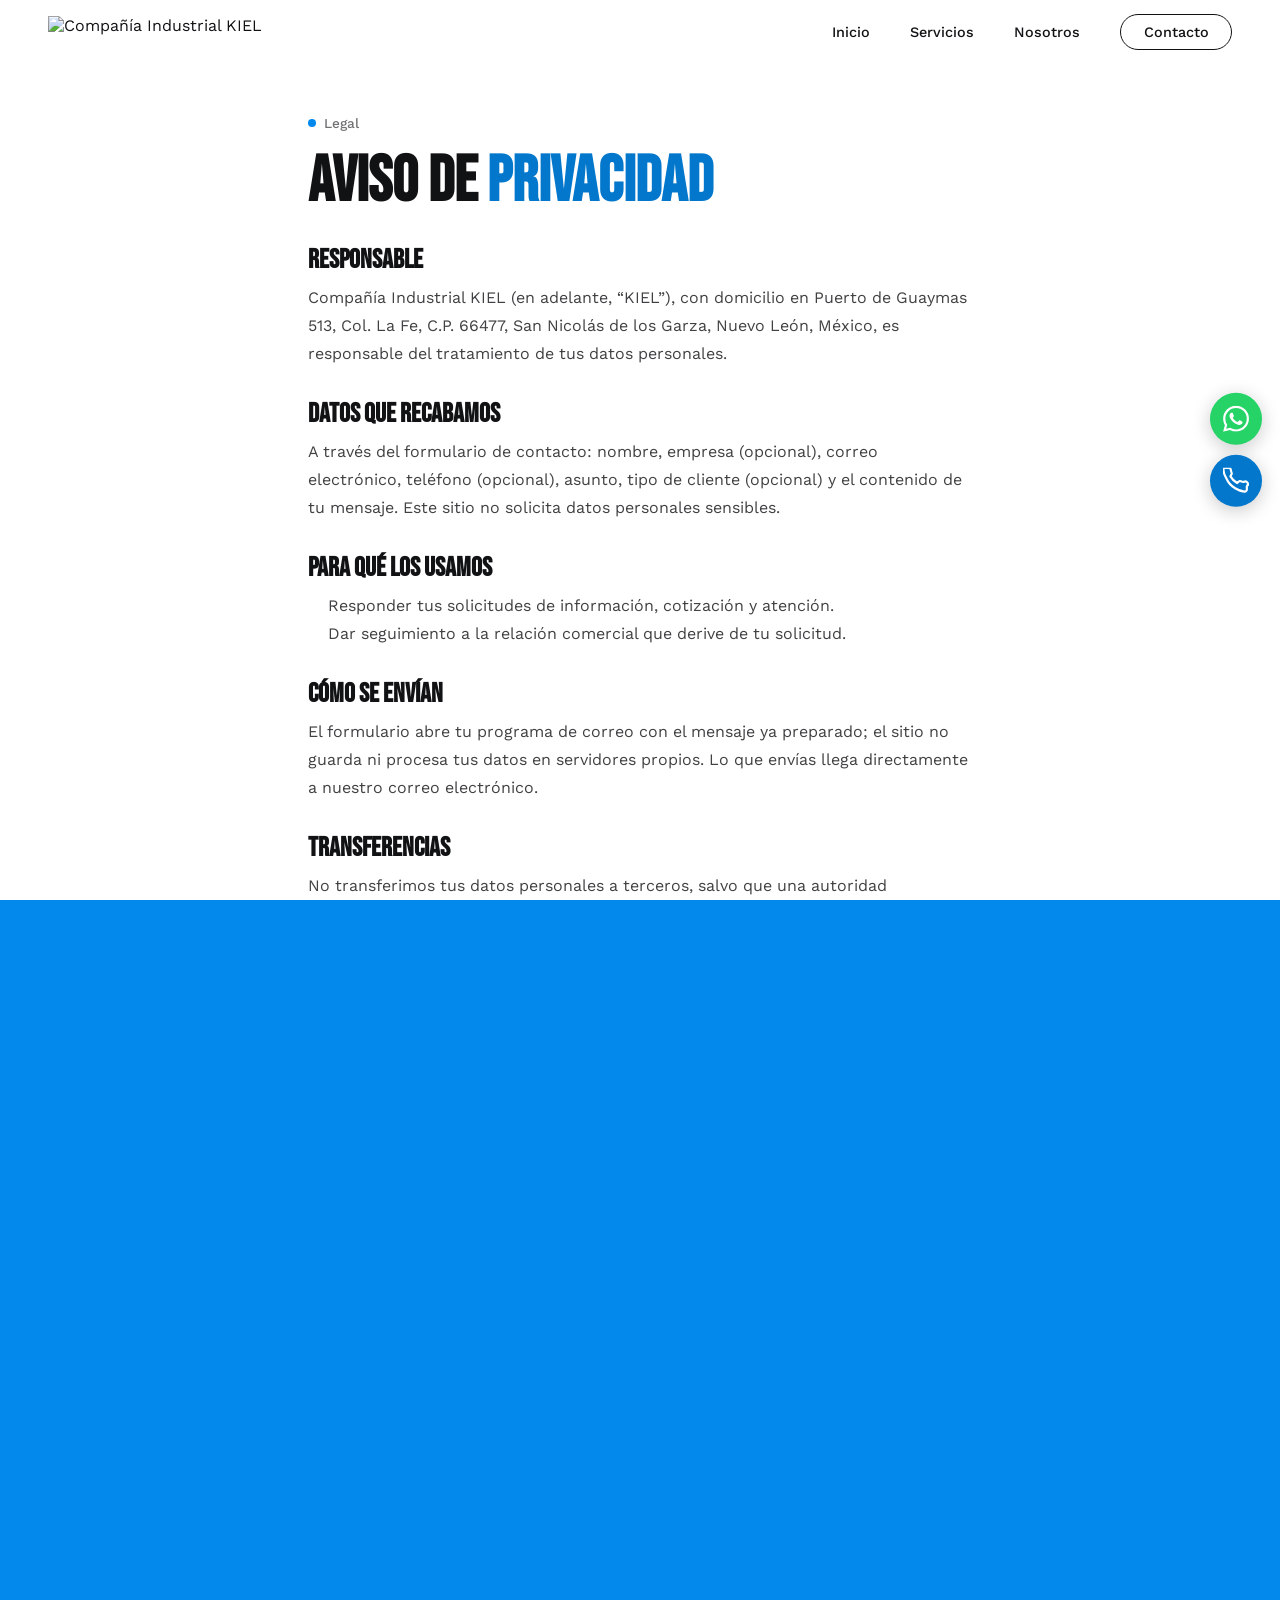
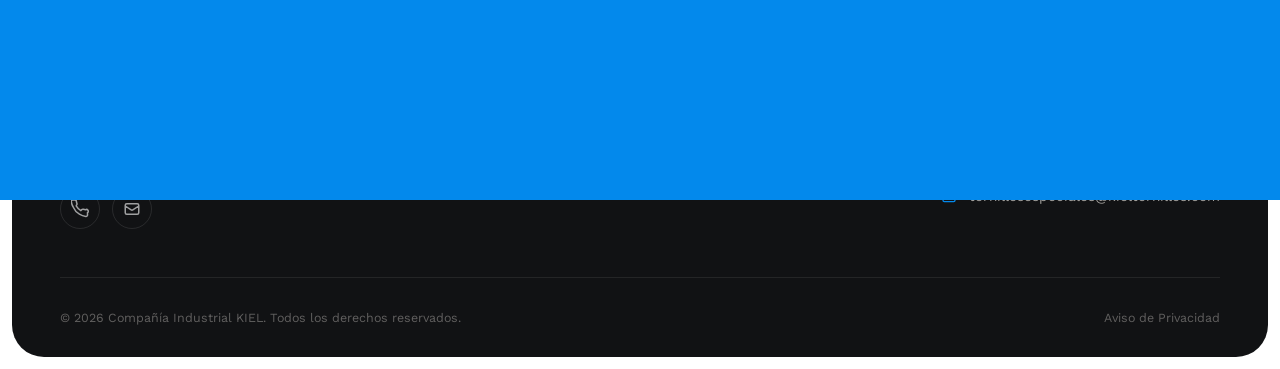
==== aviso-privacidad.html @ c6a1be4d "Add files via upload" ====
<!DOCTYPE html>
<html lang="es">

<head>
  <meta charset="UTF-8" />
  <script>try { if (sessionStorage.getItem("pt")) { document.documentElement.classList.add("pt-in"); sessionStorage.removeItem("pt") } } catch (e) { }</script>

  <meta name="viewport" content="width=device-width, initial-scale=1.0" />
  <meta name="description" content="Aviso de privacidad de Compañía Industrial KIEL: qué datos recabamos, para qué los usamos y cómo ejercer tus derechos." />
  <title>Aviso de Privacidad | Compañía Industrial KIEL</title>
  <link rel="canonical" href="https://www.kieltornillos.com/aviso-privacidad.html" />
  <link rel="icon" href="images/Kiel icon.png" type="image/png" />
  <link rel="apple-touch-icon" href="images/Kiel icon.png" />
  <meta name="theme-color" content="#111214" />
  <meta property="og:type" content="website" />
  <meta property="og:site_name" content="Compañía Industrial KIEL" />
  <meta property="og:locale" content="es_MX" />
  <meta property="og:title" content="Aviso de Privacidad | Compañía Industrial KIEL" />
  <meta property="og:description" content="Aviso de privacidad de Compañía Industrial KIEL: qué datos recabamos, para qué los usamos y cómo ejercer tus derechos." />
  <meta property="og:url" content="https://www.kieltornillos.com/aviso-privacidad.html" />
  <meta property="og:image" content="https://www.kieltornillos.com/images/hero_bolts.jpg" />
  <meta name="twitter:card" content="summary_large_image" />

  <link rel="preconnect" href="https://fonts.googleapis.com" />
  <link rel="preconnect" href="https://fonts.gstatic.com" crossorigin />
  <link rel="preload" as="style"
    href="https://fonts.googleapis.com/css2?family=Bebas+Neue&family=Work+Sans:wght@400;500;600;700&display=swap"
    onload="this.onload=null;this.rel='stylesheet'" />
  <noscript>
    <link rel="stylesheet"
      href="https://fonts.googleapis.com/css2?family=Bebas+Neue&family=Work+Sans:wght@400;500;600;700&display=swap" />
  </noscript>
  <link rel="stylesheet" href="styles.css" />

  <style>
    /* Success message */
    .form-success {
      display: none;
      padding: 1.5rem;
      background: rgba(3, 137, 236, 0.08);
      border: 1px solid var(--brand);
      border-radius: var(--radius);
      text-align: center;
      margin-bottom: 1.5rem;
    }

    .form-success.show {
      display: block;
    }

    .form-success p {
      font-family: var(--font-display);
      font-size: 1.3rem;
      color: var(--brand);
    }

    .form-success span {
      font-size: 0.85rem;
      color: var(--dark-60);
      display: block;
      margin-top: 0.3rem;
    }

    /* Map embed */
    .map-frame {
      width: 100%;
      height: 360px;
      border-radius: var(--radius-lg);
      overflow: hidden;
      border: none;
    }

    /* Social cards */
    .social-card {
      display: flex;
      align-items: center;
      gap: 1.2rem;
      padding: 1.25rem 1.5rem;
      background: var(--white);
      border-radius: var(--radius);
      border: 1px solid rgba(56, 56, 56, 0.08);
      transition: transform var(--transition), box-shadow var(--transition), border-color var(--transition);
      cursor: pointer;
    }

    .social-card:hover {
      transform: translateX(6px);
      box-shadow: 0 8px 24px rgba(56, 56, 56, 0.08);
      border-color: var(--brand);
    }

    .social-card svg {
      width: 22px;
      height: 22px;
      color: var(--brand);
      flex-shrink: 0;
    }

    .social-card h4 {
      font-family: var(--font-display);
      font-size: 1.2rem;
      color: var(--dark);
    }

    .social-card p {
      font-size: 0.82rem;
      color: var(--dark-60);
    }
  </style>
  <link rel="stylesheet" href="theme.css" />
  <script src="promo.js" defer></script>
</head>

<body>

  <div class="page-transition-overlay" id="pageOverlay"></div>

  <!-- NAVIGATION -->
  <nav class="navbar" id="navbar">
    <div class="container">
      <a href="index.html" class="nav-logo">
        <img class="logo-img" id="nav-logo-img" src="images/Kiel logo.png"
          alt="Compañía Industrial KIEL" width="240" height="32" />
      </a>
      <div class="nav-links">
        <a href="index.html" data-page="home">Inicio</a>
        <a href="servicios.html" data-page="servicios">Servicios</a>
        <a href="nosotros.html" data-page="nosotros">Nosotros</a>
        <a href="contacto.html" data-page="contacto">Contacto</a>
      </div>
      <button class="hamburger" id="hamburger" aria-label="Abrir menú">
        <span></span><span></span><span></span>
      </button>
    </div>
  </nav>
  <nav class="mobile-nav" id="mobileNav">
    <a href="index.html">Inicio</a>
    <a href="servicios.html">Servicios</a>
    <a href="nosotros.html">Nosotros</a>
    <a href="contacto.html">Contacto</a>
  </nav>

  <!-- ─── AVISO DE PRIVACIDAD ───────────────────────────────── -->
  <section class="legal-section section-pad">
    <div class="container legal">
      <div class="section-label reveal">Legal</div>
      <h1 class="display-md reveal reveal-delay-1" style="margin-bottom:2rem;">Aviso de <span
          class="text-brand">Privacidad</span></h1>

      <h3>Responsable</h3>
      <p>Compañía Industrial KIEL (en adelante, “KIEL”), con domicilio en Puerto de Guaymas 513, Col. La Fe, C.P. 66477, San Nicolás de los Garza, Nuevo León, México, es responsable del tratamiento de tus datos personales.</p>

      <h3>Datos que recabamos</h3>
      <p>A través del formulario de contacto: nombre, empresa (opcional), correo electrónico, teléfono (opcional),
        asunto, tipo de cliente (opcional) y el contenido de tu mensaje. Este sitio no solicita datos personales sensibles.
      </p>

      <h3>Para qué los usamos</h3>
      <ul>
        <li>Responder tus solicitudes de información, cotización y atención.</li>
        <li>Dar seguimiento a la relación comercial que derive de tu solicitud.</li>
      </ul>

      <h3>Cómo se envían</h3>
      <p>El formulario abre tu programa de correo con el mensaje ya preparado; el sitio no guarda ni procesa tus datos
        en servidores propios. Lo que envías llega directamente a nuestro correo electrónico.</p>

      <h3>Transferencias</h3>
      <p>No transferimos tus datos personales a terceros, salvo que una autoridad competente lo exija conforme a la ley.
      </p>

      <h3>Tus derechos</h3>
      <p>Puedes solicitar el acceso, rectificación, cancelación u oposición al tratamiento de tus datos (derechos ARCO)
        escribiendo a <a href="mailto:tornillosespeciales@kieltornillos.com">tornillosespeciales@kieltornillos.com</a>, con tu nombre, un medio para
        responderte y la descripción de lo que solicitas.</p>

      <h3>Cookies y tecnologías similares</h3>
      <p>Este sitio no utiliza cookies de rastreo ni herramientas de analítica. Para mostrar sus tipografías, el sitio
        las solicita a Google Fonts, por lo que ese proveedor puede recibir la dirección IP de quien lo visita. La página de Contacto muestra además un mapa de Google Maps, y algunas secciones pueden mostrar videos de YouTube; esos proveedores también pueden recibir la dirección IP de quien visita o reproduce el contenido. La promoción vigente se consulta a un sistema externo de contenido.</p>

      <h3>Cambios a este aviso</h3>
      <p>Cualquier modificación se publicará en esta página. Última actualización: octubre de 2026.</p>
    </div>
  </section>

  <!-- FOOTER -->
  <footer class="footer">
    <div class="container">
      <div class="footer-grid">
        <div class="footer-brand">
          <div class="nav-logo">
            <img class="logo-img logo-img-footer" id="footer-logo-img" src="images/Kiel logo white.png" alt="Compañía Industrial KIEL" width="260" height="40" />
          </div>
          <p class="footer-tagline">Fabricantes de tornillos especiales, remaches, pernos y sujeciones en general, en Monterrey.</p>
          <div class="footer-social">
            <a href="tel:+528183645910" aria-label="Teléfono"><svg fill="none" stroke="currentColor" stroke-width="2" viewBox="0 0 24 24"><path d="M22 16.92v3a2 2 0 01-2.18 2 19.79 19.79 0 01-8.63-3.07A19.5 19.5 0 013.07 9.63 19.79 19.79 0 01.22 1.2 2 2 0 012.2 0h3a2 2 0 012 1.72c.127.96.361 1.903.7 2.81a2 2 0 01-.45 2.11L6.91 7.91a16 16 0 006.16 6.16l1.27-1.27a2 2 0 012.11-.45c.907.339 1.85.573 2.81.7A2 2 0 0122 16.92z" /></svg></a>
            <a href="mailto:tornillosespeciales@kieltornillos.com" aria-label="Correo"><svg fill="none" stroke="currentColor" stroke-width="2" viewBox="0 0 24 24"><path d="M3 8l7.89 5.26a2 2 0 002.22 0L21 8M5 19h14a2 2 0 002-2V7a2 2 0 00-2-2H5a2 2 0 00-2 2v10a2 2 0 002 2z" /></svg></a>
          </div>
        </div>
        <div class="footer-col">
          <h5>Navegación</h5>
          <div class="footer-links">
            <a href="index.html">Inicio</a>
            <a href="servicios.html">Servicios</a>
            <a href="nosotros.html">Nosotros</a>
            <a href="contacto.html">Contacto</a>
          </div>
        </div>
        <div class="footer-col">
          <h5>Servicios</h5>
          <div class="footer-links">
            <a href="servicios.html?servicio=remache-semi-tubular">Remache Semi-Tubular</a>
            <a href="servicios.html?servicio=cortinas-de-acero">Cortinas de Acero</a>
            <a href="servicios.html?servicio=carroceros">Carroceros</a>
            <a href="servicios.html?servicio=ferreteros">Ferreteros</a>
            <a href="servicios.html?servicio=industria-nacional">Industria Nacional</a>
          </div>
        </div>
        <div class="footer-col">
          <h5>Contacto</h5>
          <div class="footer-contact-item"><svg fill="none" stroke="currentColor" stroke-width="2" viewBox="0 0 24 24"><path d="M17.657 16.657L13.414 20.9a1.998 1.998 0 01-2.827 0l-4.244-4.243a8 8 0 1111.314 0z" /><path d="M15 11a3 3 0 11-6 0 3 3 0 016 0z" /></svg><span>Puerto de Guaymas 513, Col. La Fe, C.P. 66477, San Nicolás de los Garza, N.L.</span></div>
          <div class="footer-contact-item"><svg fill="none" stroke="currentColor" stroke-width="2" viewBox="0 0 24 24"><path d="M22 16.92v3a2 2 0 01-2.18 2 19.79 19.79 0 01-8.63-3.07A19.5 19.5 0 013.07 9.63 19.79 19.79 0 01.22 1.2 2 2 0 012.2 0h3a2 2 0 012 1.72c.127.96.361 1.903.7 2.81a2 2 0 01-.45 2.11L6.91 7.91a16 16 0 006.16 6.16l1.27-1.27a2 2 0 012.11-.45c.907.339 1.85.573 2.81.7A2 2 0 0122 16.92z" /></svg><span>81 8364 5910 · 81 8364 5969</span></div>
          <div class="footer-contact-item"><svg fill="none" stroke="currentColor" stroke-width="2" viewBox="0 0 24 24"><path d="M3 8l7.89 5.26a2 2 0 002.22 0L21 8M5 19h14a2 2 0 002-2V7a2 2 0 00-2-2H5a2 2 0 00-2 2v10a2 2 0 002 2z" /></svg><span>tornillosespeciales@kieltornillos.com</span></div>
        </div>
      </div>
      <div class="footer-bottom">
        <p class="footer-copy">© 2026 Compañía Industrial KIEL. Todos los derechos reservados.</p>
        <div class="footer-legal">
          <a href="aviso-privacidad.html">Aviso de Privacidad</a>
        </div>
      </div>
    </div>
  </footer>

  <!-- ============================================================
     BOTONES FLOTANTES: WhatsApp y teléfono. promo.js agrega arriba el botón
     de promoción cuando hay una promoción vigente.
     ============================================================ -->
  <div class="float-contact-btns" aria-label="Contacto rápido">
    <a href="https://wa.me/5218180105917?text=Hola%2C%20he%20visto%20su%20sitio%20y%20quisiera%20solicitar%20informaci%C3%B3n." class="float-btn float-btn--whatsapp" target="_blank" rel="noopener noreferrer" aria-label="Contáctanos por WhatsApp" data-tooltip="WhatsApp">
      <svg xmlns="http://www.w3.org/2000/svg" viewBox="0 0 24 24" fill="currentColor" aria-hidden="true"><path d="M17.472 14.382c-.297-.149-1.758-.867-2.03-.967-.273-.099-.471-.148-.67.15-.197.297-.767.966-.94 1.164-.173.199-.347.223-.644.075-.297-.15-1.255-.463-2.39-1.475-.883-.788-1.48-1.761-1.653-2.059-.173-.297-.018-.458.13-.606.134-.133.298-.347.446-.52.149-.174.198-.298.298-.497.099-.198.05-.371-.025-.52-.075-.149-.669-1.612-.916-2.207-.242-.579-.487-.5-.669-.51-.173-.008-.371-.01-.57-.01-.198 0-.52.074-.792.372-.272.297-1.04 1.016-1.04 2.479 0 1.462 1.065 2.875 1.213 3.074.149.198 2.096 3.2 5.077 4.487.709.306 1.262.489 1.694.625.712.227 1.36.195 1.871.118.571-.085 1.758-.719 2.006-1.413.248-.694.248-1.289.173-1.413-.074-.124-.272-.198-.57-.347m-5.421 7.403h-.004a9.87 9.87 0 01-5.031-1.378l-.361-.214-3.741.982.998-3.648-.235-.374a9.86 9.86 0 01-1.51-5.26c.001-5.45 4.436-9.884 9.888-9.884 2.64 0 5.122 1.03 6.988 2.898a9.825 9.825 0 012.893 6.994c-.003 5.45-4.437 9.884-9.885 9.884m8.413-18.297A11.815 11.815 0 0012.05 0C5.495 0 .16 5.335.157 11.892c0 2.096.547 4.142 1.588 5.945L.057 24l6.305-1.654a11.882 11.882 0 005.683 1.448h.005c6.554 0 11.89-5.335 11.893-11.893a11.821 11.821 0 00-3.48-8.413z" /></svg>
    </a>
    <a href="tel:+528183645910" class="float-btn float-btn--phone" aria-label="Llamar al 81 8364 5910" data-tooltip="Llamar">
      <svg xmlns="http://www.w3.org/2000/svg" viewBox="0 0 24 24" fill="none" stroke="currentColor" stroke-width="2" stroke-linecap="round" stroke-linejoin="round" aria-hidden="true"><path d="M22 16.92v3a2 2 0 01-2.18 2 19.79 19.79 0 01-8.63-3.07A19.5 19.5 0 013.07 9.63 19.79 19.79 0 01.22 1.2 2 2 0 012.2 0h3a2 2 0 012 1.72c.127.96.361 1.903.7 2.81a2 2 0 01-.45 2.11L6.91 7.91a16 16 0 006.16 6.16l1.27-1.27a2 2 0 012.11-.45c.907.339 1.85.573 2.81.7A2 2 0 0122 16.92z" /></svg>
    </a>
  </div>

  <script>
    // ─── Nav ─────────────────────────────────────────────────
    const navbar = document.getElementById('navbar');
    window.addEventListener('scroll', () => { navbar.classList.toggle('scrolled', window.scrollY > 50); });

    const hamburger = document.getElementById('hamburger');
    const mobileNav = document.getElementById('mobileNav');
    hamburger.addEventListener('click', () => {
      hamburger.classList.toggle('open');
      mobileNav.classList.toggle('open');
      document.body.style.overflow = mobileNav.classList.contains('open') ? 'hidden' : '';
    });
    mobileNav.querySelectorAll('a').forEach(link => {
      link.addEventListener('click', () => {
        hamburger.classList.remove('open');
        mobileNav.classList.remove('open');
        document.body.style.overflow = '';
      });
    });

    // ─── Scroll reveal ────────────────────────────────────────
    const observer = new IntersectionObserver((entries) => {
      entries.forEach(entry => {
        if (entry.isIntersecting) { entry.target.classList.add('visible'); observer.unobserve(entry.target); }
      });
    }, { threshold: 0.1 });
    document.querySelectorAll('.reveal').forEach(el => observer.observe(el));

    // ─── Cortina roja entre páginas (ligera) ────────────────
    (function () {
      const overlay = document.getElementById('pageOverlay');
      const reduce = matchMedia('(prefers-reduced-motion: reduce)').matches;
      const here = location.pathname.split('/').pop() || 'index.html';
      const targets = new Set();
      document.querySelectorAll('a[href]').forEach(a => {
        const h = a.getAttribute('href');
        if (!h || h[0] === '#' || /^(https?:|mailto:|tel:)/.test(h) || a.target === '_blank') return;
        targets.add(h.split('#')[0].split('?')[0]);
        a.addEventListener('click', e => {
          if (e.defaultPrevented || e.button || e.metaKey || e.ctrlKey || e.shiftKey || e.altKey || reduce || !overlay) return;
          e.preventDefault();
          try { sessionStorage.setItem('pt', '1'); } catch (_) { }
          overlay.classList.add('enter');
          setTimeout(() => { location.href = h; }, 300);
        });
      });
      // Al volver con el botón "atrás" la cortina no debe quedar cubriendo la página
      window.addEventListener('pageshow', e => { if (e.persisted && overlay) overlay.classList.remove('enter'); });
      // Precarga las demás páginas cuando el navegador está libre: bajo la cortina ya están listas
      const idle = window.requestIdleCallback ? f => requestIdleCallback(f, { timeout: 2000 }) : f => setTimeout(f, 1200);
      idle(() => targets.forEach(t => {
        if (!t || t === here) return;
        const l = document.createElement('link'); l.rel = 'prefetch'; l.href = t; document.head.appendChild(l);
      }));
    })();
  </script>
</body>

</html>
---- styles.css ----
/* =============================================
   KIEL
   Main Stylesheet — Mobile First
   ============================================= */

/* --- Google Fonts Import --- */
@import url('https://fonts.googleapis.com/css2?family=Bebas+Neue&family=Work+Sans:ital,wght@0,100..900;1,100..900&display=swap');

/* --- CSS Custom Properties (Design Tokens) --- */
:root {
  --brand: #0389ec;
  --cream: #F5F1EB;
  --white: #FFFFFF;
  --dark: #383838;
  --dark-80: rgba(56, 56, 56, 0.80);
  --dark-60: rgba(56, 56, 56, 0.60);
  --brand-dark: #026EBD;
  --brand-light: rgba(3, 137, 236, 0.12);

  --font-display: 'Bebas Neue', sans-serif;
  --font-body: 'Work Sans', sans-serif;

  --nav-h: 64px;
  --section-pad: clamp(3rem, 8vw, 7rem);
  --container: 1280px;
  --radius: 8px;
  --radius-lg: 16px;

  --ease-out-expo: cubic-bezier(0.16, 1, 0.3, 1);
  --ease-in-out: cubic-bezier(0.76, 0, 0.24, 1);
  --transition: 0.35s var(--ease-out-expo);
}

/* --- Reset & Base --- */
*,
*::before,
*::after {
  box-sizing: border-box;
  margin: 0;
  padding: 0;
}

html {
  scroll-behavior: smooth;
  font-size: 16px;
}

body {
  font-family: var(--font-body);
  background-color: var(--white);
  color: var(--dark);
  overflow-x: hidden;
  -webkit-font-smoothing: antialiased;
}

img {
  display: block;
  max-width: 100%;
  height: auto;
}

a {
  text-decoration: none;
  color: inherit;
}

ul {
  list-style: none;
}

button {
  cursor: pointer;
  border: none;
  background: none;
  font-family: inherit;
}

/* --- Typography Scale --- */
.display-xl {
  font-family: var(--font-display);
  font-size: clamp(4rem, 15vw, 14rem);
  line-height: 0.9;
  letter-spacing: 0.02em;
}

.display-lg {
  font-family: var(--font-display);
  font-size: clamp(2.5rem, 8vw, 7rem);
  line-height: 0.95;
}

.display-md {
  font-family: var(--font-display);
  font-size: clamp(2rem, 5vw, 4.5rem);
  line-height: 1;
}

.display-sm {
  font-family: var(--font-display);
  font-size: clamp(1.5rem, 4vw, 3rem);
  line-height: 1.05;
}

.label {
  font-family: var(--font-body);
  font-size: 0.75rem;
  font-weight: 600;
  letter-spacing: 0.15em;
  text-transform: uppercase;
}

.body-lg {
  font-family: var(--font-body);
  font-size: clamp(1rem, 2vw, 1.125rem);
  line-height: 1.7;
  font-weight: 400;
}

.body-sm {
  font-family: var(--font-body);
  font-size: 0.9rem;
  line-height: 1.6;
}

/* --- Layout Utilities --- */
.container {
  width: 100%;
  max-width: var(--container);
  margin-inline: auto;
  padding-inline: clamp(1rem, 5vw, 3rem);
}

.section-pad {
  padding-block: var(--section-pad);
}

.grid-2 {
  display: grid;
  grid-template-columns: 1fr;
  gap: 2rem;
}

.grid-3 {
  display: grid;
  grid-template-columns: 1fr;
  gap: 2rem;
}

.grid-4 {
  display: grid;
  grid-template-columns: repeat(2, 1fr);
  gap: 1.5rem;
}

.flex-center {
  display: flex;
  align-items: center;
  justify-content: center;
}

.flex-between {
  display: flex;
  align-items: center;
  justify-content: space-between;
}

@media (min-width: 768px) {
  .grid-2 {
    grid-template-columns: repeat(2, 1fr);
  }

  .grid-3 {
    grid-template-columns: repeat(3, 1fr);
  }

  .grid-4 {
    grid-template-columns: repeat(4, 1fr);
  }
}

@media (min-width: 1024px) {
  .grid-2-alt {
    grid-template-columns: 1fr 1.2fr;
  }
}

/* --- Scrollbar Custom --- */
::-webkit-scrollbar {
  width: 6px;
}

::-webkit-scrollbar-track {
  background: var(--cream);
}

::-webkit-scrollbar-thumb {
  background: var(--brand);
  border-radius: 3px;
}

/* =============================================
   NAVIGATION
   ============================================= */
.navbar {
  position: fixed;
  top: 0;
  left: 0;
  right: 0;
  z-index: 1000;
  height: var(--nav-h);
  display: flex;
  align-items: center;
  background: rgba(255, 255, 255, 0.92);
  backdrop-filter: blur(16px);
  -webkit-backdrop-filter: blur(16px);
  border-bottom: 1px solid rgba(56, 56, 56, 0.08);
  transition: background var(--transition), box-shadow var(--transition);
}

.navbar.scrolled {
  background: rgba(255, 255, 255, 0.98);
  box-shadow: 0 4px 32px rgba(0, 0, 0, 0.08);
}

.navbar .container {
  display: flex;
  align-items: center;
  justify-content: space-between;
  width: 100%;
}

.nav-logo {
  display: flex;
  flex-direction: column;
  gap: 0;
}

.nav-logo-name {
  font-family: var(--font-display);
  font-size: 1.4rem;
  line-height: 1;
  color: var(--dark);
  letter-spacing: 0.05em;
}

.nav-logo-name span {
  color: var(--brand);
}

.nav-logo-sub {
  font-family: var(--font-body);
  font-size: 0.55rem;
  font-weight: 600;
  letter-spacing: 0.12em;
  text-transform: uppercase;
  color: var(--dark-60);
}

.nav-links {
  display: none;
  gap: 2.5rem;
  align-items: center;
}

.nav-links a {
  font-family: var(--font-body);
  font-size: 0.85rem;
  font-weight: 600;
  letter-spacing: 0.08em;
  text-transform: uppercase;
  color: var(--dark);
  position: relative;
  transition: color var(--transition);
}

.nav-links a::after {
  content: '';
  position: absolute;
  bottom: -4px;
  left: 0;
  width: 0;
  height: 2px;
  background: var(--brand);
  transition: width var(--transition);
}

.nav-links a:hover {
  color: var(--brand);
}

.nav-links a:hover::after,
.nav-links a.active::after {
  width: 100%;
}

.nav-links a.active {
  color: var(--brand);
}

.nav-cta {
  display: none;
  padding: 0.6rem 1.4rem;
  background: var(--brand);
  color: var(--dark) !important;
  font-size: 0.8rem !important;
  border-radius: 4px;
  transition: background var(--transition), transform var(--transition) !important;
}

.nav-cta::after {
  display: none !important;
}

.nav-cta:hover {
  background: var(--brand-dark) !important;
  transform: translateY(-1px);
}

.hamburger {
  width: 36px;
  height: 36px;
  display: flex;
  flex-direction: column;
  justify-content: center;
  gap: 5px;
  cursor: pointer;
  padding: 4px;
}

.hamburger span {
  display: block;
  height: 2px;
  background: var(--dark);
  border-radius: 2px;
  transition: transform 0.3s ease, opacity 0.3s ease, width 0.3s ease;
}

.hamburger span:nth-child(2) {
  width: 70%;
}

.hamburger.open span:nth-child(1) {
  transform: translateY(7px) rotate(45deg);
}

.hamburger.open span:nth-child(2) {
  opacity: 0;
  transform: translateX(-8px);
}

.hamburger.open span:nth-child(3) {
  transform: translateY(-7px) rotate(-45deg);
}

/* Mobile Nav Overlay */
.mobile-nav {
  position: fixed;
  inset: 0;
  z-index: 999;
  background: var(--white);
  display: flex;
  flex-direction: column;
  justify-content: center;
  align-items: center;
  gap: 2.5rem;
  opacity: 0;
  pointer-events: none;
  transform: translateY(-20px);
  transition: opacity 0.4s ease, transform 0.4s var(--ease-out-expo);
}

.mobile-nav.open {
  opacity: 1;
  pointer-events: all;
  transform: translateY(0);
}

.mobile-nav a {
  font-family: var(--font-display);
  font-size: clamp(2.5rem, 10vw, 4rem);
  color: var(--dark);
  letter-spacing: 0.05em;
  transition: color 0.2s ease;
}

.mobile-nav a:hover {
  color: var(--brand);
}

.mobile-nav .mobile-cta {
  margin-top: 1rem;
  padding: 1rem 3rem;
  background: var(--brand);
  color: var(--dark);
  border-radius: 4px;
  font-family: var(--font-body);
  font-size: 0.9rem;
  font-weight: 700;
  letter-spacing: 0.1em;
  text-transform: uppercase;
}

@media (min-width: 768px) {
  .hamburger {
    display: none;
  }

  .nav-links {
    display: flex;
  }

  .nav-cta {
    display: inline-block;
  }
}

/* =============================================
   BUTTONS
   ============================================= */
.btn {
  display: inline-flex;
  align-items: center;
  gap: 0.6rem;
  padding: 0.9rem 2rem;
  font-family: var(--font-body);
  font-size: 0.85rem;
  font-weight: 700;
  letter-spacing: 0.1em;
  text-transform: uppercase;
  border-radius: var(--radius);
  transition: all var(--transition);
  position: relative;
  overflow: hidden;
}

.btn::before {
  content: '';
  position: absolute;
  inset: 0;
  background: rgba(255, 255, 255, 0.15);
  transform: translateX(-110%) skewX(-12deg);
  transition: transform 0.4s var(--ease-out-expo);
}

.btn:hover::before {
  transform: translateX(110%) skewX(-12deg);
}

.btn-primary {
  background: var(--brand);
  color: var(--dark);
}

.btn-primary:hover {
  background: var(--brand-dark);
  transform: translateY(-2px);
  box-shadow: 0 8px 24px rgba(3, 137, 236, 0.35);
}

.btn-outline {
  background: transparent;
  color: var(--white);
  border: 2px solid var(--white);
}

.btn-outline:hover {
  background: var(--white);
  color: var(--dark);
  transform: translateY(-2px);
}

.btn-outline-dark {
  background: transparent;
  color: var(--dark);
  border: 2px solid var(--dark);
}

.btn-outline-dark:hover {
  background: var(--dark);
  color: var(--white);
  transform: translateY(-2px);
}

.btn-lg {
  padding: 1.1rem 2.5rem;
  font-size: 0.95rem;
}

.btn svg {
  width: 18px;
  height: 18px;
  flex-shrink: 0;
}

/* =============================================
   SECTION LABELS / DECORATORS
   ============================================= */
.section-label {
  display: inline-flex;
  align-items: center;
  gap: 0.75rem;
  font-family: var(--font-body);
  font-size: 0.72rem;
  font-weight: 700;
  letter-spacing: 0.18em;
  text-transform: uppercase;
  color: var(--brand);
  margin-bottom: 1.2rem;
}

.section-label::before {
  content: '';
  display: block;
  width: 28px;
  height: 2px;
  background: var(--brand);
}

.section-title-block {
  margin-bottom: clamp(2.5rem, 5vw, 4rem);
}

.section-title-block .display-md {
  color: var(--dark);
}

/* =============================================
   HERO SECTION
   ============================================= */
.hero {
  position: relative;
  width: 100%;
  min-height: 100svh;
  display: flex;
  flex-direction: column;
  justify-content: flex-end;
  overflow: hidden;
  padding-top: var(--nav-h);
}

.hero-bg {
  position: absolute;
  inset: 0;
  z-index: 0;
}

.hero-bg img {
  width: 100%;
  height: 100%;
  object-fit: cover;
  object-position: center;
  transform: scale(1.05);
  animation: heroZoom 10s ease-out forwards;
}

.hero-bg video {
  width: 100%;
  height: 100%;
  object-fit: cover;
  position: absolute;
  top: 0;
  left: 0;
}

.hero-bg::after {
  content: '';
  position: absolute;
  inset: 0;
  background: linear-gradient(160deg,
      rgba(56, 56, 56, 0.72) 0%,
      rgba(56, 56, 56, 0.85) 40%,
      rgba(3, 137, 236, 0.25) 100%);
}

@keyframes heroZoom {
  from {
    transform: scale(1.05);
  }

  to {
    transform: scale(1);
  }
}

/* Giant background text */
.hero-bg-text {
  position: absolute;
  inset: 0;
  z-index: 1;
  display: flex;
  align-items: center;
  justify-content: flex-end;
  pointer-events: none;
  overflow: hidden;
}

.hero-bg-text span {
  font-family: var(--font-display);
  font-size: clamp(10rem, 35vw, 32rem);
  line-height: 0.85;
  color: rgba(255, 255, 255, 0.05);
  letter-spacing: -0.02em;
  transform: translateX(15%);
  animation: bgTextSlide 1.2s var(--ease-out-expo) 0.3s both;
}

@keyframes bgTextSlide {
  from {
    transform: translateX(25%);
    opacity: 0;
  }

  to {
    transform: translateX(10%);
    opacity: 1;
  }
}

/* Hero number */
.hero-number {
  position: absolute;
  top: calc(var(--nav-h) + 1.5rem);
  left: clamp(1rem, 5vw, 3rem);
  z-index: 2;
  font-family: var(--font-display);
  font-size: clamp(1rem, 2vw, 1.4rem);
  color: rgba(255, 255, 255, 0.4);
  letter-spacing: 0.2em;
  animation: fadeUp 1s var(--ease-out-expo) 0.5s both;
}

/* Hero content */
.hero-content {
  position: relative;
  z-index: 2;
  padding-block: clamp(3rem, 8vh, 6rem);
}

.hero-tagline {
  font-family: var(--font-body);
  font-size: 0.72rem;
  font-weight: 600;
  letter-spacing: 0.18em;
  text-transform: uppercase;
  color: var(--brand);
  margin-bottom: 1rem;
  animation: fadeUp 0.8s var(--ease-out-expo) 0.4s both;
}

.hero-tagline::before {
  content: '— ';
}

.hero-title {
  font-family: var(--font-display);
  font-size: clamp(3.5rem, 13vw, 11rem);
  line-height: 0.9;
  color: rgb(255, 255, 255);
  letter-spacing: 0.02em;
  animation: fadeUp 0.9s var(--ease-out-expo) 0.55s both;
}

.hero-title .accent {
  color: rgba(255, 255, 255, 0.425);
}

.hero-subtitle {
  font-family: var(--font-body);
  font-size: clamp(0.9rem, 2vw, 1.1rem);
  color: rgba(245, 241, 235, 0.75);
  line-height: 1.6;
  max-width: 420px;
  margin-top: 1.5rem;
  animation: fadeUp 1s var(--ease-out-expo) 0.7s both;
}

.hero-actions {
  display: flex;
  flex-wrap: wrap;
  gap: 1rem;
  margin-top: 2.5rem;
  animation: fadeUp 1s var(--ease-out-expo) 0.85s both;
}

/* Hero scroll indicator */
.hero-scroll {
  position: absolute;
  bottom: 2rem;
  right: clamp(1rem, 5vw, 3rem);
  z-index: 2;
  display: flex;
  flex-direction: column;
  align-items: center;
  gap: 0.5rem;
  animation: fadeIn 1s ease 1.2s both;
}

.hero-scroll span {
  font-size: 0.65rem;
  font-weight: 600;
  letter-spacing: 0.15em;
  text-transform: uppercase;
  color: rgba(255, 255, 255, 0.4);
  writing-mode: vertical-lr;
}

.hero-scroll-line {
  width: 1px;
  height: 60px;
  background: linear-gradient(to bottom, rgba(255, 255, 255, 0.4), transparent);
  animation: lineGrow 1.5s ease 1.5s both;
}

@keyframes lineGrow {
  from {
    height: 0;
    opacity: 0;
  }

  to {
    height: 60px;
    opacity: 1;
  }
}

/* Hero stats bar */
.hero-stats {
  position: relative;
  z-index: 2;
  background: rgba(56, 56, 56, 0.6);
  backdrop-filter: blur(12px);
  border-top: 1px solid rgba(255, 255, 255, 0.1);
  animation: fadeIn 1s ease 1s both;
}

.hero-stats .container {
  display: flex;
  flex-wrap: wrap;
  gap: 0;
}

.hero-stat {
  flex: 1;
  min-width: 120px;
  padding: 1.5rem 1rem;
  border-right: 1px solid rgba(255, 255, 255, 0.1);
  text-align: center;
}

.hero-stat:last-child {
  border-right: none;
}

.hero-stat-num {
  font-family: var(--font-display);
  font-size: clamp(1.8rem, 4vw, 2.8rem);
  color: var(--brand);
  line-height: 1;
}

.hero-stat-label {
  font-size: 0.7rem;
  font-weight: 600;
  letter-spacing: 0.12em;
  text-transform: uppercase;
  color: rgba(245, 241, 235, 0.6);
  margin-top: 0.3rem;
}

/* =============================================
   FEATURED PRODUCTS SECTION
   ============================================= */
.featured-section {
  background: var(--cream);
}

.product-card {
  position: relative;
  border-radius: var(--radius-lg);
  overflow: hidden;
  background: var(--white);
  cursor: pointer;
  transition: transform var(--transition), box-shadow var(--transition);
  animation: fadeUp 0.6s var(--ease-out-expo) both;
}

.product-card:hover {
  transform: translateY(-8px);
  box-shadow: 0 24px 48px rgba(56, 56, 56, 0.14);
}

.product-card-img {
  width: 100%;
  aspect-ratio: 1 / 1;
  overflow: hidden;
  background: #f0eeeb;
  position: relative;
}

.product-card-img img {
  width: 100%;
  height: 100%;
  object-fit: cover;
  transition: transform 0.6s var(--ease-out-expo);
}

.product-card:hover .product-card-img img {
  transform: scale(1.08);
}

.product-card-num {
  position: absolute;
  top: 1rem;
  left: 1rem;
  font-family: var(--font-display);
  font-size: 2.5rem;
  line-height: 1;
  color: rgba(56, 56, 56, 0.12);
  pointer-events: none;
}

.product-card-badge {
  position: absolute;
  top: 1rem;
  right: 1rem;
  padding: 0.3rem 0.75rem;
  background: var(--brand);
  color: var(--dark);
  font-size: 0.65rem;
  font-weight: 700;
  letter-spacing: 0.1em;
  text-transform: uppercase;
  border-radius: 4px;
}

.product-card-body {
  padding: 1.5rem;
}

.product-card-category {
  font-size: 0.7rem;
  font-weight: 600;
  letter-spacing: 0.15em;
  text-transform: uppercase;
  color: var(--brand);
  margin-bottom: 0.5rem;
}

.product-card-name {
  font-family: var(--font-display);
  font-size: 1.6rem;
  color: var(--dark);
  line-height: 1;
  margin-bottom: 0.6rem;
}

.product-card-desc {
  font-size: 0.85rem;
  color: var(--dark-60);
  line-height: 1.6;
  margin-bottom: 1.2rem;
}

.product-card-link {
  display: inline-flex;
  align-items: center;
  gap: 0.4rem;
  font-size: 0.78rem;
  font-weight: 700;
  letter-spacing: 0.1em;
  text-transform: uppercase;
  color: var(--brand);
  transition: gap var(--transition);
}

.product-card:hover .product-card-link {
  gap: 0.7rem;
}

/* =============================================
   ABOUT TEASER SECTION
   ============================================= */
.about-teaser {
  background: var(--dark);
  position: relative;
  overflow: hidden;
}

.about-teaser-grid {
  display: grid;
  grid-template-columns: 1fr;
  gap: 3rem;
  align-items: center;
}

@media (min-width: 1024px) {
  .about-teaser-grid {
    grid-template-columns: 1fr 1fr;
    gap: 5rem;
  }
}

.about-teaser-label {
  color: var(--brand);
}

.about-teaser-label::before {
  background: var(--brand);
}

.about-teaser-title {
  font-family: var(--font-display);
  font-size: clamp(2.5rem, 7vw, 5.5rem);
  color: var(--white);
  line-height: 0.95;
  margin-bottom: 1.5rem;
}

.about-teaser-title .accent {
  color: var(--brand);
}

.about-teaser-text {
  color: rgba(245, 241, 235, 0.7);
  line-height: 1.8;
  margin-bottom: 2.5rem;
  font-size: clamp(0.9rem, 1.5vw, 1.05rem);
}

.about-stats {
  display: grid;
  grid-template-columns: repeat(2, 1fr);
  gap: 1.5rem;
  margin-bottom: 3rem;
}

.about-stat-item {
  padding: 1.5rem;
  border: 1px solid rgba(255, 255, 255, 0.1);
  border-radius: var(--radius);
  position: relative;
  overflow: hidden;
  transition: border-color var(--transition);
}

.about-stat-item:hover {
  border-color: var(--brand);
}

.about-stat-item::before {
  content: '';
  position: absolute;
  top: 0;
  left: 0;
  width: 3px;
  height: 100%;
  background: var(--brand);
  transform: scaleY(0);
  transition: transform var(--transition);
}

.about-stat-item:hover::before {
  transform: scaleY(1);
}

.about-stat-num {
  font-family: var(--font-display);
  font-size: clamp(2rem, 4vw, 3rem);
  color: var(--brand);
  line-height: 1;
}

.about-stat-desc {
  font-size: 0.78rem;
  font-weight: 600;
  letter-spacing: 0.08em;
  color: rgba(245, 241, 235, 0.55);
  text-transform: uppercase;
  margin-top: 0.3rem;
}

.about-teaser-image {
  position: relative;
  border-radius: var(--radius-lg);
  overflow: hidden;
  aspect-ratio: 4 / 3;
}

.about-teaser-image img {
  width: 100%;
  height: 100%;
  object-fit: cover;
  filter: grayscale(20%) contrast(1.05);
}

.about-teaser-image::after {
  content: '';
  position: absolute;
  inset: 0;
  border: 1px solid rgba(3, 137, 236, 0.3);
  border-radius: var(--radius-lg);
}

.about-teaser-image-overlay {
  position: absolute;
  bottom: 0;
  left: 0;
  right: 0;
  padding: 2rem;
  background: linear-gradient(to top, rgba(56, 56, 56, 0.9) 0%, transparent 100%);
}

.about-teaser-image-overlay p {
  font-family: var(--font-display);
  font-size: clamp(1rem, 2vw, 1.5rem);
  color: var(--white);
  letter-spacing: 0.05em;
}

.about-teaser-image-overlay span {
  color: var(--brand);
}

/* =============================================
   PAGE HERO (for inner pages)
   ============================================= */
.page-hero {
  background: var(--dark);
  padding-top: calc(var(--nav-h) + 4rem);
  padding-bottom: 4rem;
  position: relative;
  overflow: hidden;
}

.page-hero::after {
  content: attr(data-bg-text);
  position: absolute;
  right: -2%;
  bottom: -10%;
  font-family: var(--font-display);
  font-size: clamp(8rem, 25vw, 20rem);
  color: rgba(255, 255, 255, 0.04);
  pointer-events: none;
  line-height: 1;
}

.page-hero-label {
  color: var(--brand);
}

.page-hero-label::before {
  background: var(--brand);
}

.page-hero-title {
  font-family: var(--font-display);
  font-size: clamp(3rem, 10vw, 8rem);
  color: var(--white);
  line-height: 0.95;
}

.page-hero-title .accent {
  color: var(--brand);
}

.page-hero-sub {
  color: rgba(245, 241, 235, 0.6);
  max-width: 500px;
  margin-top: 1.5rem;
  font-size: clamp(0.9rem, 1.5vw, 1.05rem);
  line-height: 1.7;
}

/* =============================================
   CATALOG PAGE
   ============================================= */
.catalog-section {
  background: var(--cream);
}

.catalog-filter-bar {
  display: flex;
  flex-wrap: wrap;
  gap: 0.75rem;
  margin-bottom: 3rem;
}

.filter-btn {
  padding: 0.55rem 1.2rem;
  border-radius: 100px;
  font-size: 0.8rem;
  font-weight: 600;
  letter-spacing: 0.05em;
  border: 2px solid rgba(56, 56, 56, 0.15);
  color: var(--dark);
  background: var(--white);
  transition: all 0.25s ease;
  cursor: pointer;
}

.filter-btn:hover,
.filter-btn.active {
  background: var(--brand);
  color: var(--dark);
  border-color: var(--brand);
}

.catalog-grid {
  display: grid;
  grid-template-columns: 1fr;
  gap: 1.5rem;
}

@media (min-width: 600px) {
  .catalog-grid {
    grid-template-columns: repeat(2, 1fr);
  }
}

@media (min-width: 900px) {
  .catalog-grid {
    grid-template-columns: repeat(3, 1fr);
  }
}

@media (min-width: 1200px) {
  .catalog-grid {
    grid-template-columns: repeat(4, 1fr);
  }
}

.catalog-item {
  background: var(--white);
  border-radius: var(--radius-lg);
  overflow: hidden;
  transition: transform var(--transition), box-shadow var(--transition);
  cursor: pointer;
  display: flex;
  flex-direction: column;
}

.catalog-item:hover {
  transform: translateY(-6px);
  box-shadow: 0 20px 40px rgba(56, 56, 56, 0.12);
}

.catalog-item-img {
  aspect-ratio: 1;
  overflow: hidden;
  background: #f0eeeb;
}

.catalog-item-img img {
  width: 100%;
  height: 100%;
  object-fit: cover;
  transition: transform 0.5s var(--ease-out-expo);
}

.catalog-item:hover .catalog-item-img img {
  transform: scale(1.06);
}

.catalog-item-body {
  padding: 1.25rem;
  flex: 1;
  display: flex;
  flex-direction: column;
  justify-content: space-between;
}

.catalog-item-cat {
  font-size: 0.65rem;
  font-weight: 700;
  letter-spacing: 0.15em;
  text-transform: uppercase;
  color: var(--brand);
  margin-bottom: 0.4rem;
}

.catalog-item-name {
  font-family: var(--font-display);
  font-size: 1.4rem;
  color: var(--dark);
  line-height: 1;
  margin-bottom: 0.5rem;
}

.catalog-item-desc {
  font-size: 0.82rem;
  color: var(--dark-60);
  line-height: 1.5;
  margin-bottom: 1rem;
  flex: 1;
}

.catalog-item-meta {
  display: flex;
  align-items: center;
  justify-content: space-between;
}

.catalog-item-tags {
  display: flex;
  flex-wrap: wrap;
  gap: 0.35rem;
}

.tag {
  padding: 0.2rem 0.6rem;
  background: var(--cream);
  color: var(--dark-60);
  font-size: 0.65rem;
  font-weight: 600;
  border-radius: 100px;
  letter-spacing: 0.05em;
}

/* Catalog CTA Banner */
.catalog-cta-banner {
  position: relative;
  overflow: hidden;
  background: var(--brand);
  border-radius: var(--radius-lg);
  padding: 3rem 2rem;
  text-align: center;
  margin-top: 4rem;
}

.catalog-cta-bg-video {
  position: absolute;
  inset: 0;
  width: 100%;
  height: 100%;
  object-fit: cover;
  z-index: 0;
}

.catalog-cta-overlay {
  position: absolute;
  inset: 0;
  background: rgba(0, 0, 0, 0.55);
  z-index: 1;
}

.catalog-cta-content {
  position: relative;
  z-index: 2;
}

.catalog-cta-banner h3 {
  font-family: var(--font-display);
  font-size: clamp(2rem, 5vw, 3.5rem);
  color: var(--white);
  margin-bottom: 1rem;
}

.catalog-cta-banner p {
  color: rgba(255, 255, 255, 0.8);
  margin-bottom: 2rem;
  max-width: 500px;
  margin-inline: auto;
}

/* =============================================
   ABOUT PAGE
   ============================================= */
.about-page {
  background: var(--white);
}

.about-intro-grid {
  display: grid;
  grid-template-columns: 1fr;
  gap: 3rem;
  align-items: center;
}

@media (min-width: 1024px) {
  .about-intro-grid {
    grid-template-columns: 1.2fr 1fr;
  }
}

.about-intro-text {}

.about-intro-text h2 {
  font-family: var(--font-display);
  font-size: clamp(2rem, 5vw, 4rem);
  color: var(--dark);
  line-height: 0.95;
  margin-bottom: 1.5rem;
}

.about-intro-text h2 span {
  color: var(--brand);
}

.about-intro-text p {
  color: var(--dark-60);
  line-height: 1.8;
  margin-bottom: 1.2rem;
  font-size: clamp(0.9rem, 1.5vw, 1.05rem);
}

.about-values {
  display: grid;
  grid-template-columns: 1fr;
  gap: 1.5rem;
  margin-top: 3rem;
}

@media (min-width: 600px) {
  .about-values {
    grid-template-columns: repeat(2, 1fr);
  }
}

@media (min-width: 900px) {
  .about-values {
    grid-template-columns: repeat(3, 1fr);
  }
}

.value-card {
  padding: 2rem;
  border-radius: var(--radius-lg);
  background: var(--cream);
  border-top: 4px solid transparent;
  transition: border-color var(--transition), transform var(--transition), box-shadow var(--transition);
}

.value-card:hover {
  border-top-color: var(--brand);
  transform: translateY(-4px);
  box-shadow: 0 12px 28px rgba(56, 56, 56, 0.1);
}

.value-card-icon {
  width: 48px;
  height: 48px;
  background: var(--brand-light);
  border-radius: 10px;
  display: flex;
  align-items: center;
  justify-content: center;
  margin-bottom: 1.2rem;
  color: var(--brand);
}

.value-card-icon svg {
  width: 22px;
  height: 22px;
}

.value-card h3 {
  font-family: var(--font-display);
  font-size: 1.4rem;
  color: var(--dark);
  margin-bottom: 0.6rem;
}

.value-card p {
  font-size: 0.88rem;
  color: var(--dark-60);
  line-height: 1.65;
}

/* Mission / Vision cards */
.mv-grid {
  display: grid;
  grid-template-columns: 1fr;
  gap: 2rem;
  margin-top: 4rem;
}

@media (min-width: 768px) {
  .mv-grid {
    grid-template-columns: repeat(2, 1fr);
  }
}

@media (min-width: 1024px) {
  .mv-grid {
    grid-template-columns: repeat(3, 1fr);
  }
}

.mv-card {
  padding: 2.5rem 2rem;
  border-radius: var(--radius-lg);
  position: relative;
  overflow: hidden;
}

.mv-card-mision {
  background: var(--dark);
  color: var(--white);
}

.mv-card-vision {
  background: var(--brand);
  color: var(--dark);
}

.mv-card-politica {
  background: var(--cream);
  color: var(--dark);
}

.mv-card::after {
  content: '';
  position: absolute;
  bottom: -20px;
  right: -20px;
  width: 120px;
  height: 120px;
  border: 2px solid rgba(255, 255, 255, 0.1);
  border-radius: 50%;
}

.mv-card-politica::after {
  border-color: rgba(56, 56, 56, 0.1);
}

.mv-card-label {
  font-size: 0.7rem;
  font-weight: 700;
  letter-spacing: 0.18em;
  text-transform: uppercase;
  opacity: 0.6;
  margin-bottom: 1rem;
}

.mv-card h3 {
  font-family: var(--font-display);
  font-size: 2rem;
  line-height: 1;
  margin-bottom: 1.2rem;
}

.mv-card p {
  font-size: 0.9rem;
  line-height: 1.7;
  opacity: 0.85;
}

/* Market section */
.market-section {
  background: var(--cream);
}

.market-chips {
  display: flex;
  flex-wrap: wrap;
  gap: 0.75rem;
  margin-top: 2rem;
}

.market-chip {
  padding: 0.65rem 1.2rem;
  background: var(--white);
  border-radius: 100px;
  font-size: 0.82rem;
  font-weight: 600;
  color: var(--dark);
  display: flex;
  align-items: center;
  gap: 0.5rem;
  border: 1px solid rgba(56, 56, 56, 0.1);
  transition: all 0.25s ease;
}

.market-chip:hover {
  background: var(--brand);
  color: var(--dark);
  border-color: var(--brand);
}

.market-chip svg {
  width: 16px;
  height: 16px;
}

/* =============================================
   CONTACT PAGE
   ============================================= */
.contact-section {
  background: var(--cream);
}

.contact-grid {
  display: grid;
  grid-template-columns: 1fr;
  gap: 3rem;
}

@media (min-width: 1024px) {
  .contact-grid {
    grid-template-columns: 1fr 1.4fr;
  }
}

.contact-info h2 {
  font-family: var(--font-display);
  font-size: clamp(2rem, 5vw, 4rem);
  color: var(--dark);
  line-height: 0.95;
  margin-bottom: 1.5rem;
}

.contact-info h2 span {
  color: var(--brand);
}

.contact-card {
  background: var(--white);
  border-radius: var(--radius-lg);
  padding: 1.5rem;
  margin-bottom: 1rem;
  display: flex;
  align-items: flex-start;
  gap: 1.2rem;
  transition: transform var(--transition), box-shadow var(--transition);
}

.contact-card:hover {
  transform: translateX(6px);
  box-shadow: 0 8px 24px rgba(56, 56, 56, 0.08);
}

.contact-card-icon {
  width: 48px;
  height: 48px;
  background: var(--brand-light);
  border-radius: 10px;
  display: flex;
  align-items: center;
  justify-content: center;
  flex-shrink: 0;
  color: var(--brand);
}

.contact-card-icon svg {
  width: 20px;
  height: 20px;
}

.contact-card-text h4 {
  font-family: var(--font-display);
  font-size: 1.2rem;
  color: var(--dark);
  margin-bottom: 0.3rem;
}

.contact-card-text p,
.contact-card-text a {
  font-size: 0.88rem;
  color: var(--dark-60);
  line-height: 1.6;
  transition: color 0.2s;
}

.contact-card-text a:hover {
  color: var(--brand);
}

/* Contact Form */
.contact-form-wrapper {
  background: var(--white);
  border-radius: var(--radius-lg);
  padding: clamp(1.5rem, 4vw, 3rem);
}

.form-group {
  margin-bottom: 1.5rem;
}

.form-label {
  display: block;
  font-size: 0.78rem;
  font-weight: 700;
  letter-spacing: 0.1em;
  text-transform: uppercase;
  color: var(--dark);
  margin-bottom: 0.6rem;
}

.form-control {
  width: 100%;
  padding: 0.9rem 1.2rem;
  border: 2px solid rgba(56, 56, 56, 0.1);
  border-radius: var(--radius);
  font-family: var(--font-body);
  font-size: 0.95rem;
  color: var(--dark);
  background: var(--cream);
  transition: border-color var(--transition), box-shadow var(--transition);
  outline: none;
}

.form-control:focus {
  border-color: var(--brand);
  box-shadow: 0 0 0 4px rgba(3, 137, 236, 0.1);
  background: var(--white);
}

.form-control::placeholder {
  color: var(--dark-60);
  opacity: 0.5;
}

textarea.form-control {
  resize: vertical;
  min-height: 130px;
}

.form-row {
  display: grid;
  grid-template-columns: 1fr;
  gap: 1.5rem;
}

@media (min-width: 500px) {
  .form-row {
    grid-template-columns: 1fr 1fr;
  }
}

.form-select {
  appearance: none;
  background-image: url("data:image/svg+xml,%3Csvg xmlns='http://www.w3.org/2000/svg' width='12' height='8' viewBox='0 0 12 8'%3E%3Cpath d='M1 1l5 5 5-5' stroke='%23383838' stroke-width='1.5' fill='none' stroke-linecap='round'/%3E%3C/svg%3E");
  background-repeat: no-repeat;
  background-position: right 1.2rem center;
  cursor: pointer;
}

.form-submit {
  width: 100%;
  padding: 1.1rem;
  justify-content: center;
}

/* Map placeholder */
.map-wrapper {
  margin-top: 4rem;
  border-radius: var(--radius-lg);
  overflow: hidden;
  height: 360px;
  background: #e8e4de;
  position: relative;
}

.map-wrapper iframe {
  width: 100%;
  height: 100%;
  border: none;
}

.map-overlay {
  position: absolute;
  top: 1.5rem;
  left: 1.5rem;
  background: var(--white);
  border-radius: var(--radius);
  padding: 1rem 1.5rem;
  box-shadow: 0 8px 24px rgba(0, 0, 0, 0.12);
}

.map-overlay h4 {
  font-family: var(--font-display);
  font-size: 1.1rem;
  color: var(--dark);
}

.map-overlay p {
  font-size: 0.78rem;
  color: var(--dark-60);
}

/* =============================================
   FOOTER
   ============================================= */
.footer {
  background: var(--dark);
  padding-block: clamp(3rem, 6vw, 5rem) 2rem;
}

.footer-grid {
  display: grid;
  grid-template-columns: 1fr;
  gap: 3rem;
  padding-bottom: 3rem;
  border-bottom: 1px solid rgba(255, 255, 255, 0.08);
}

@media (min-width: 600px) {
  .footer-grid {
    grid-template-columns: repeat(2, 1fr);
  }
}

@media (min-width: 1024px) {
  .footer-grid {
    grid-template-columns: 2fr 1fr 1fr 1fr;
  }
}

.footer-brand .nav-logo-name {
  font-size: 1.8rem;
}

.footer-brand .nav-logo-sub {
  font-size: 0.6rem;
}

.footer-tagline {
  color: rgba(245, 241, 235, 0.5);
  font-size: 0.88rem;
  line-height: 1.7;
  margin-top: 1rem;
  max-width: 280px;
}

.footer-col h5 {
  font-family: var(--font-body);
  font-size: 0.72rem;
  font-weight: 700;
  letter-spacing: 0.15em;
  text-transform: uppercase;
  color: rgba(255, 255, 255, 0.3);
  margin-bottom: 1.2rem;
}

.footer-links {
  display: flex;
  flex-direction: column;
  gap: 0.75rem;
}

.footer-links a {
  font-size: 0.9rem;
  color: rgba(245, 241, 235, 0.65);
  transition: color 0.2s ease, transform 0.2s ease;
  display: inline-block;
}

.footer-links a:hover {
  color: var(--brand);
  transform: translateX(4px);
}

.footer-contact-item {
  display: flex;
  align-items: flex-start;
  gap: 0.75rem;
  margin-bottom: 1rem;
}

.footer-contact-item svg {
  width: 16px;
  height: 16px;
  color: var(--brand);
  flex-shrink: 0;
  margin-top: 3px;
}

.footer-contact-item span {
  font-size: 0.85rem;
  color: rgba(245, 241, 235, 0.65);
  line-height: 1.5;
}

.footer-social {
  display: flex;
  gap: 0.75rem;
  margin-top: 1.5rem;
}

.footer-social a {
  width: 40px;
  height: 40px;
  border-radius: 8px;
  border: 1px solid rgba(255, 255, 255, 0.1);
  display: flex;
  align-items: center;
  justify-content: center;
  color: rgba(255, 255, 255, 0.6);
  transition: all 0.25s ease;
}

.footer-social a:hover {
  background: var(--brand);
  border-color: var(--brand);
  color: var(--dark);
  transform: translateY(-2px);
}

.footer-social svg {
  width: 18px;
  height: 18px;
}

.footer-bottom {
  padding-top: 2rem;
  display: flex;
  flex-wrap: wrap;
  gap: 1rem;
  align-items: center;
  justify-content: space-between;
}

.footer-copy {
  font-size: 0.78rem;
  color: rgba(245, 241, 235, 0.35);
}

.footer-legal {
  display: flex;
  gap: 1.5rem;
}

.footer-legal a {
  font-size: 0.78rem;
  color: rgba(245, 241, 235, 0.35);
  transition: color 0.2s;
}

.footer-legal a:hover {
  color: var(--brand);
}

/* =============================================
   ANIMATIONS (General)
   ============================================= */
@keyframes fadeUp {
  from {
    opacity: 0;
    transform: translateY(30px);
  }

  to {
    opacity: 1;
    transform: translateY(0);
  }
}

@keyframes fadeIn {
  from {
    opacity: 0;
  }

  to {
    opacity: 1;
  }
}

@keyframes slideInLeft {
  from {
    opacity: 0;
    transform: translateX(-30px);
  }

  to {
    opacity: 1;
    transform: translateX(0);
  }
}

/* Scroll-triggered reveal */
.reveal {
  opacity: 0;
  transform: translateY(40px);
  transition: opacity 0.7s var(--ease-out-expo), transform 0.7s var(--ease-out-expo);
}

.reveal.visible {
  opacity: 1;
  transform: translateY(0);
}

.reveal-delay-1 {
  transition-delay: 0.1s;
}

.reveal-delay-2 {
  transition-delay: 0.2s;
}

.reveal-delay-3 {
  transition-delay: 0.3s;
}

.reveal-delay-4 {
  transition-delay: 0.4s;
}

.reveal-delay-5 {
  transition-delay: 0.5s;
}

/* Hover glow on red elements */
.glow-hover:hover {
  box-shadow: 0 0 30px rgba(3, 137, 236, 0.4);
}

/* =============================================
   PAGE TRANSITIONS
   ============================================= */
.page-transition-overlay {
  position: fixed;
  inset: 0;
  z-index: 9999;
  background: var(--brand);
  transform: translateY(100%);
  pointer-events: none;
}

.page-transition-overlay.enter {
  animation: slideInOverlay 0.5s var(--ease-in-out) forwards;
}

.page-transition-overlay.exit {
  animation: slideOutOverlay 0.5s var(--ease-in-out) forwards;
}

@keyframes slideInOverlay {
  from {
    transform: translateY(100%);
  }

  to {
    transform: translateY(0);
  }
}

@keyframes slideOutOverlay {
  from {
    transform: translateY(0);
  }

  to {
    transform: translateY(-100%);
  }
}

/* =============================================
   ACTIVE PAGE INDICATOR
   ============================================= */
.nav-links a[data-page].active::after {
  width: 100%;
}

/* =============================================
   MISC / UTILITY
   ============================================= */
.text-brand {
  color: var(--brand);
}

.text-white {
  color: var(--white);
}

.text-dark {
  color: var(--dark);
}

.bg-cream {
  background: var(--cream);
}

.bg-dark {
  background: var(--dark);
}

.bg-white {
  background: var(--white);
}

.mt-auto {
  margin-top: auto;
}

.text-center {
  text-align: center;
}

.divider {
  width: 100%;
  height: 1px;
  background: rgba(56, 56, 56, 0.1);
  margin-block: 2rem;
}

/* =============================================
   INDUSTRIES STRIP
   ============================================= */
.industries-strip {
  background: var(--brand);
  padding-block: 1.2rem;
  overflow: hidden;
}

.industries-ticker {
  display: flex;
  align-items: center;
  gap: 3rem;
  white-space: nowrap;
  animation: ticker 22s linear infinite;
}

.industries-ticker span {
  font-family: var(--font-display);
  font-size: 1rem;
  letter-spacing: 0.1em;
  color: rgba(255, 255, 255, 0.7);
  flex-shrink: 0;
}

.industries-ticker .sep {
  color: rgba(255, 255, 255, 0.3);
  font-size: 0.6rem;
}

@keyframes ticker {
  from {
    transform: translateX(0);
  }

  to {
    transform: translateX(-50%);
  }
}
---- theme.css ----
/* =============================================
   BOTONES FLOTANTES DE CONTACTO RÁPIDO
   WhatsApp (centro-derecha) + Teléfono (debajo)
   ============================================= */

/* Contenedor lateral derecho, centrado verticalmente */
.float-contact-btns {
  position: fixed;
  right: 1.1rem;
  top: 50%;
  transform: translateY(-50%);
  display: flex;
  flex-direction: column;
  align-items: center;
  gap: .65rem;
  z-index: 9000;
}

/* Base compartida de cada botón circular */
.float-btn {
  display: flex;
  align-items: center;
  justify-content: center;
  width: 52px;
  height: 52px;
  border-radius: 50%;
  text-decoration: none;
  box-shadow: 0 4px 18px rgba(17, 18, 20, .22);
  transition: transform .22s ease, box-shadow .22s ease;
  flex-shrink: 0;
}

.float-btn:hover {
  transform: scale(1.1) translateY(-2px);
  box-shadow: 0 8px 28px rgba(17, 18, 20, .30);
}

.float-btn svg {
  width: 26px;
  height: 26px;
  flex-shrink: 0;
}

/* WhatsApp: fondo verde canónico */
.float-btn--whatsapp {
  background: #25D366;
  color: #fff;
}

/* Teléfono: fondo oscuro del sitio */
.float-btn--phone {
  background: #0277CC;
  color: #fff;
}

/* Tooltip (label) que aparece al hacer hover */
.float-btn::after {
  content: attr(data-tooltip);
  position: absolute;
  right: calc(100% + .6rem);
  white-space: nowrap;
  background: #111214;
  color: #fff;
  font-family: 'Work Sans', sans-serif;
  font-size: .75rem;
  font-weight: 500;
  padding: .3rem .7rem;
  border-radius: 999px;
  opacity: 0;
  pointer-events: none;
  transition: opacity .2s ease;
}

.float-btn:hover::after {
  opacity: 1;
}

/* En pantallas muy pequeñas se hace un poco más pequeño */
@media (max-width: 480px) {
  .float-contact-btns {
    right: .6rem;
  }

  .float-btn {
    width: 46px;
    height: 46px;
  }

  .float-btn svg {
    width: 22px;
    height: 22px;
  }
}

/* =============================================
   KIEL — REDISEÑO (se carga después de styles.css)
   Paneles redondeados, tipografía gigante recortada,
   botones tipo píldora, tarjetas altas. Quita el <link> para volver al original.
   ============================================================ */
:root {
  --brand-ink: #0277CC;
  /* verde oscuro para texto pequeño sobre fondo claro */
  --cream: #fff;
  --dark: #111214;
  --dark-80: rgba(17, 18, 20, .8);
  --dark-60: rgba(17, 18, 20, .6);
  --soft: #F2F2F3;
  --mute: #A4A7AB;
  --r-panel: 32px;
  --r-card: 24px;
  --gap: .75rem;
  --brand-light: rgba(3, 137, 236, .1);
}

body {
  background: #fff
}

::-webkit-scrollbar-track {
  background: #fff
}

:focus-visible {
  outline: 2px solid var(--brand);
  outline-offset: 3px
}

@media (prefers-reduced-motion:reduce) {

  *,
  *::before,
  *::after {
    animation: none !important;
    transition: none !important
  }

  .reveal {
    opacity: 1;
    transform: none
  }
}

.reveal {
  transform: none;
  transition: opacity .6s ease
}

.product-card {
  animation: none
}

.text-brand,
.hero-title .accent,
.page-hero-title .accent,
.about-teaser-title .accent,
h1 span[style*="var(--brand)"],
h2 span[style*="var(--brand)"],
h3 span[style*="var(--brand)"] {
  color: var(--brand-ink)
}

.section-label,
.page-hero-label,
.about-teaser-label {
  font-size: .85rem;
  letter-spacing: 0;
  text-transform: none;
  font-weight: 500;
  color: var(--dark-60);
  gap: .5rem
}

.section-label::before {
  width: 8px;
  height: 8px;
  border-radius: 50%;
  background: var(--brand)
}

.page-hero-label,
.about-teaser-label {
  color: rgba(255, 255, 255, .7)
}

/* Navegación */
.navbar,
.navbar.scrolled {
  background: rgba(255, 255, 255, .85);
  box-shadow: none;
  border-bottom: 0
}

.nav-links a {
  text-transform: none;
  letter-spacing: 0;
  font-size: .9rem;
  font-weight: 500
}

.nav-links a::after {
  display: none
}

.nav-links a.active {
  color: var(--dark)
}

.nav-links a:hover {
  color: var(--brand)
}

.nav-links a[data-page="contacto"] {
  border: 1px solid var(--dark);
  border-radius: 999px;
  padding: .55rem 1.4rem
}

.nav-links a[data-page="contacto"]:hover {
  background: var(--dark);
  color: #fff
}

/* Botones: píldora con punto rojo */
.btn {
  border-radius: 999px;
  text-transform: none;
  letter-spacing: 0;
  font-size: .95rem;
  font-weight: 600;
  padding: .85rem 1.6rem .85rem 1.2rem;
  gap: .7rem;
  overflow: visible
}

.btn::before {
  position: static;
  inset: auto;
  width: 10px;
  height: 10px;
  border-radius: 50%;
  background: var(--brand);
  transform: none;
  flex-shrink: 0;
  transition: none
}

.btn:hover::before {
  transform: none
}

.btn svg {
  display: none
}

.btn-lg {
  padding: 1rem 2rem 1rem 1.5rem;
  font-size: 1rem
}

.btn-primary {
  background: var(--dark);
  color: #fff
}

.btn-primary:hover {
  background: #2a2c30;
  transform: none;
  box-shadow: none
}

.btn-outline,
.btn-outline-dark {
  background: transparent;
  color: var(--dark);
  border: 1px solid var(--dark)
}

.btn-outline:hover,
.btn-outline-dark:hover {
  background: var(--dark);
  color: #fff;
  transform: none
}

.glow-hover:hover {
  box-shadow: none
}

.hero .btn-primary,
.page-hero .btn-primary,
.about-teaser .btn-primary,
.about-page[style*="--dark"] .btn-primary,
.catalog-cta-banner .btn-primary {
  background: #fff;
  color: var(--dark)
}

.hero .btn-outline,
.about-teaser .btn-outline,
.catalog-cta-banner .btn-outline {
  color: #fff;
  border-color: rgba(255, 255, 255, .7)
}

.hero .btn-outline:hover,
.about-teaser .btn-outline:hover,
.catalog-cta-banner .btn-outline:hover {
  background: #fff;
  color: var(--dark)
}

/* Hero: panel redondeado con texto gigante recortado */
.hero {
  width: auto;
  margin: calc(var(--nav-h) + var(--gap)) var(--gap) var(--gap);
  padding-top: 0;
  min-height: max(42rem, calc(100svh - var(--nav-h) - 1.5rem));
  justify-content: flex-start;
  border-radius: var(--r-panel);
  background: #111214
}

.hero-bg::after {
  background: linear-gradient(180deg, rgba(165, 165, 165, 0), rgba(139, 139, 139, 0))
}

.hero-bg img {
  animation: none;
  transform: none
}

.hero-number,
.hero-scroll,
.particles,
.hero-angle {
  display: none
}

.hero-bg-text {
  align-items: flex-end;
  justify-content: center
}

.hero-bg-text span {
  font-size: min(33vw, 31rem);
  line-height: .8;
  color: hsl(0, 0%, 100%);
  letter-spacing: 0;
  transform: translateY(19%);
  animation: none
}

.hero-content {
  padding-block: clamp(2rem, 6vh, 4rem) 0
}

.hero-tagline {
  color: rgba(255, 255, 255, .75);
  text-transform: none;
  letter-spacing: 0;
  font-size: 1rem;
  font-weight: 500;
  display: flex;
  align-items: center;
  gap: .5rem
}

.hero-tagline::before {
  content: '';
  width: 8px;
  height: 8px;
  border-radius: 50%;
  background: var(--brand)
}

.hero-title {
  font-size: clamp(2.6rem, 5vw, 4.6rem);
  letter-spacing: .01em
}

.hero-title .accent {
  color: rgba(255, 255, 255, 0.425)
}

.hero-subtitle {
  max-width: 380px;
  color: rgba(255, 255, 255, 0.425)
}

.hero-stats {
  position: relative;
  margin: 1.5rem 1rem 1rem;
  border-radius: 22px;
  background: rgba(255, 255, 255, .14);
  backdrop-filter: blur(18px);
  -webkit-backdrop-filter: blur(18px);
  border: 1px solid rgba(255, 255, 255, .35);
  z-index: 2
}

.hero-stats .container {
  display: grid;
  grid-template-columns: 1fr 1fr;
  padding: .5rem
}

.hero-stat {
  border: 0;
  text-align: left;
  padding: .8rem 1rem
}

.hero-stat-num {
  color: rgba(255, 255, 255, 0.8);
  font-size: 2rem
}

.hero-stat-label {
  color: rgba(44, 44, 44, 0.8);
  text-transform: none;
  letter-spacing: 0;
  font-size: .78rem;
  font-weight: 500
}

@media (min-width:900px) {
  .hero-stats {
    position: absolute;
    top: 1.75rem;
    right: 1.75rem;
    width: 300px;
    margin: 0
  }
}

/* Franja de categorías */
.industries-strip {
  background: transparent;
  padding-block: 1.4rem
}

.industries-ticker span {
  color: var(--dark-60);
  letter-spacing: .14em
}

.industries-ticker .sep {
  color: var(--brand);
  font-size: .5rem
}

/* Productos destacados: tarjetas altas con numeral grande */
.featured-section,
.catalog-section,
.contact-section,
.market-section,
.about-page {
  background: #fff
}

.grid-4 {
  gap: 1rem
}

@media (min-width:768px) {
  .grid-4 .product-card:nth-child(even) {
    margin-top: 3rem
  }
}

.product-card {
  background: transparent;
  border-radius: 0;
  box-shadow: none;
  overflow: visible
}

.product-card:hover {
  transform: none;
  box-shadow: none
}

.product-card-img {
  aspect-ratio: 3/4;
  border-radius: var(--r-card);
  background: #E4E4E6
}

.product-card:hover .product-card-img img {
  transform: scale(1.04)
}

.product-card-num {
  top: .6rem;
  left: 1rem;
  font-size: clamp(3.5rem, 6vw, 5.5rem);
  color: #fff
}

.product-card-body {
  padding: 1.1rem .25rem 0;
  text-align: center
}

.product-card-category {
  display: flex;
  align-items: center;
  justify-content: center;
  gap: .6rem;
  color: var(--dark-60);
  text-transform: none;
  letter-spacing: 0;
  font-size: .8rem;
  font-weight: 500
}

.product-card-category::before,
.product-card-category::after {
  content: '';
  width: 26px;
  height: 1px;
  background: var(--dark-60)
}

.product-card-name {
  font-size: 1.7rem;
  margin-bottom: .4rem
}

.product-card-desc {
  margin-bottom: 1rem
}

.product-card-link {
  color: var(--dark);
  text-transform: none;
  letter-spacing: 0;
  font-size: .85rem;
  border: 1px solid var(--dark);
  border-radius: 999px;
  padding: .4rem 1.1rem
}

.product-card-link svg {
  display: none
}

.product-card:hover .product-card-link {
  background: var(--dark);
  color: #fff
}

/* Catálogo */
.cat-card {
  background: var(--soft);
  border: 0;
  border-radius: var(--r-card);
  padding: 1.75rem;
  transition: background .3s, color .3s
}

.cat-card:hover {
  transform: none;
  box-shadow: none;
  background: var(--dark)
}

.cat-card::before {
  display: none
}

.cat-card-icon {
  background: #fff;
  color: var(--dark);
  border-radius: 50%
}

.cat-card:hover .cat-card-icon {
  background: var(--brand);
  color: var(--dark)
}

.cat-card-num {
  color: var(--dark-60);
  text-transform: none;
  letter-spacing: 0;
  font-size: .8rem;
  font-weight: 500
}

.cat-card:hover .cat-card-name {
  color: #fff
}

.cat-card:hover .cat-card-desc,
.cat-card:hover .cat-card-num {
  color: rgba(255, 255, 255, .7)
}

.cat-card:hover .tag {
  color: #fff;
  border-color: rgba(255, 255, 255, .4)
}

.tag {
  background: transparent;
  border: 1px solid rgba(17, 18, 20, .2);
  color: var(--dark-80);
  border-radius: 999px;
  font-size: .72rem;
  font-weight: 500;
  padding: .2rem .7rem
}

.filter-btn {
  border: 1px solid rgba(17, 18, 20, .2);
  border-radius: 999px;
  font-weight: 500;
  background: #fff
}

.filter-btn:hover,
.filter-btn.active {
  background: var(--dark);
  border-color: var(--dark);
  color: #fff
}

.search-bar {
  border-radius: 999px;
  border: 1px solid rgba(17, 18, 20, .2);
  box-shadow: none;
  background: #fff
}

.search-bar:focus-within {
  border-color: var(--dark);
  box-shadow: none
}

.catalog-item {
  background: transparent;
  border-radius: 0;
  overflow: visible
}

.catalog-item:hover {
  transform: none;
  box-shadow: none
}

.catalog-item-img {
  aspect-ratio: 4/5;
  border-radius: var(--r-card);
  background: #E4E4E6
}

.catalog-item:hover .catalog-item-img img {
  transform: scale(1.04)
}

.catalog-item-body {
  padding: 1rem .25rem 0
}

.catalog-item-cat {
  display: flex;
  align-items: center;
  gap: .5rem;
  color: var(--dark-60);
  text-transform: capitalize;
  letter-spacing: 0;
  font-size: .8rem;
  font-weight: 500
}

.catalog-item-cat::before {
  content: '';
  width: 7px;
  height: 7px;
  border-radius: 50%;
  background: var(--brand)
}

.catalog-cta-banner {
  position: relative;
  overflow: hidden;
  background: var(--dark);
  border-radius: var(--r-panel);
  padding: clamp(2.5rem, 6vw, 4.5rem) 2rem
}

.catalog-cta-banner p {
  color: rgba(255, 255, 255, .7)
}

/* Paneles oscuros redondeados */
.about-teaser,
.about-page[style*="--dark"] {
  margin: var(--gap);
  border-radius: var(--r-panel);
  background: var(--dark) !important
}

.about-teaser::before {
  color: rgba(255, 255, 255, .07)
}

.about-teaser-title .accent {
  color: rgba(255, 255, 255, .5) !important
}

.about-stat-item {
  border: 0;
  background: #1C1D20;
  border-radius: 20px
}

.about-stat-item::before {
  display: none
}

.about-stat-num {
  color: #fff
}

.about-stat-desc {
  text-transform: none;
  letter-spacing: 0;
  font-size: .85rem;
  font-weight: 500
}

.about-teaser-image {
  border-radius: var(--r-card)
}

.about-teaser-image img {
  filter: none
}

.about-teaser-image::after {
  border: 0
}

.about-page[style*="--dark"] h2 span[style*="var(--brand)"] {
  color: rgba(255, 255, 255, .5) !important
}

.about-page[style*="--dark"] .section-label {
  color: rgba(255, 255, 255, .7) !important
}

/* Encabezado de páginas internas */
.page-hero {
  margin: calc(var(--nav-h) + var(--gap)) var(--gap) var(--gap);
  padding-top: 3.5rem;
  min-height: 38rem;
  border-radius: var(--r-panel);
  background: var(--dark)
}

.page-hero::after {
  content: attr(data-bg-text);
  inset: auto 0 0 0;
  right: 0;
  bottom: 0;
  text-align: center;
  font-size: min(30vw, 28rem);
  line-height: .8;
  color: #fff;
  transform: translateY(18%)
}

.page-hero .container {
  position: relative;
  z-index: 2
}

.page-hero-title {
  font-size: clamp(2.6rem, 5.5vw, 4.8rem)
}

.page-hero-title .accent {
  color: rgba(255, 255, 255, .5) !important
}

.page-hero-sub {
  color: rgba(255, 255, 255, .7);
  max-width: 420px
}

/* Nosotros y contacto */
.value-card,
.contact-card,
.social-card {
  background: var(--soft);
  border: 0;
  border-radius: var(--r-card);
  box-shadow: none
}

.value-card:hover,
.contact-card:hover,
.social-card:hover {
  transform: none;
  box-shadow: none
}

.value-card {
  border-top: 0
}

.value-card-icon,
.contact-card-icon {
  background: #fff;
  border-radius: 50%;
  color: var(--dark)
}

.mv-card {
  border-radius: var(--r-panel);
  padding: 2.5rem 2rem
}

.mv-card-politica {
  background: var(--soft)
}

.mv-card::after {
  display: none
}

.mv-card-label {
  text-transform: none;
  letter-spacing: 0;
  font-size: .85rem
}

.blockquote-main {
  background: var(--soft);
  border-left: 0;
  border-radius: var(--r-card)
}

.market-chip {
  border-radius: 999px
}

.contact-form-wrapper {
  background: var(--soft);
  border-radius: var(--r-panel)
}

.form-label {
  text-transform: none;
  letter-spacing: 0;
  font-size: .85rem;
  font-weight: 600
}

.form-control {
  background-color: #fff;
  border: 1px solid transparent;
  border-radius: 14px
}

.form-control:focus {
  background-color: #fff;
  border-color: var(--dark);
  box-shadow: none
}

.map-wrapper,
.map-frame {
  border-radius: var(--r-panel)
}

.map-overlay {
  box-shadow: none
}

/* Pie de página */
.footer {
  margin: var(--gap);
  border-radius: var(--r-panel);
  background: var(--dark)
}

.footer-col h5 {
  text-transform: none;
  letter-spacing: 0;
  font-size: .85rem
}

.footer-links a:hover {
  color: #fff;
  transform: none
}

.footer-social a {
  border-radius: 50%
}

/* Móvil: evitar que las tarjetas se salgan de la pantalla */
.product-card,
.catalog-item {
  min-width: 0
}

.product-card-name {
  font-size: clamp(1.3rem, 4.6vw, 1.7rem);
  overflow-wrap: anywhere
}

@media (max-width:767px) {
  .grid-4 {
    grid-template-columns: repeat(2, minmax(0, 1fr))
  }

  .product-card-category::before,
  .product-card-category::after {
    width: 12px
  }
}

/* Inicio: el menú y el encabezado aparecen solo al hacer scroll */
.home .navbar {
  transition: transform .4s ease, opacity .3s ease, visibility 0s
}

.home .navbar:not(.scrolled) {
  transform: translateY(-100%);
  opacity: 0;
  visibility: hidden;
  pointer-events: none;
  transition: transform .4s ease, opacity .3s ease, visibility 0s .4s
}

.home .hero {
  margin-top: var(--gap);
  min-height: max(42rem, calc(100svh - 1.5rem))
}

/* Páginas internas: sin page hero ni ticker; el contenido empieza bajo el menú */
body:not(.home) .mobile-nav~section:first-of-type {
  padding-top: calc(var(--nav-h) + 3rem)
}

/* Rendimiento: sin esperas artificiales */
.hero * {
  animation-delay: 0s !important;
  animation-duration: .4s !important
}

/* Cortina roja: entra rápido al salir y sube al llegar (sin esperar a que carguen las imágenes) */
.page-transition-overlay.enter {
  animation-duration: .3s
}

.pt-in .page-transition-overlay {
  transform: translateY(0);
  animation: slideOutOverlay .45s var(--ease-in-out) forwards
}

@media (prefers-reduced-motion:reduce) {
  .page-transition-overlay {
    display: none !important
  }
}

/* Hero actions: borde y texto oscuros; al pasar el cursor, relleno oscuro y texto claro */
.hero .hero-actions .btn,
.card-actions .btn,
.items-head .btn {
  background: rgba(255, 255, 255, 0.18);
  /* fondo translúcido: el último número es la opacidad (0 a 1) */
  backdrop-filter: blur(50px) saturate(200%);
  /* desenfoca lo que hay detrás */
  -webkit-backdrop-filter: blur(12px) saturate(140%);
  /* Safari lo necesita */
  color: var(--dark);
  border: 1px solid var(--dark);
  transition: background .25s ease, color .25s ease, box-shadow .25s ease
}

.hero .hero-actions .btn:hover,
.hero .hero-actions .btn:focus-visible,
.card-actions .btn:hover,
.card-actions .btn:focus-visible,
.items-head .btn:hover,
.items-head .btn:focus-visible {
  background: var(--dark);
  color: #ffffff;
  border-color: none;
  box-shadow: 0 0 0 1px rgba(117, 117, 117, 0.85)
}

/* Productos destacados: 4 tarjetas seleccionables (fondo gris claro, hover rojo) */
a.product-card {
  display: block;
  color: inherit;
  text-decoration: none;
  min-width: 0
}

.grid-4 {
  gap: 1rem
}

.grid-4 .product-card:nth-child(even) {
  margin-top: 0
}

.product-card-img {
  position: relative;
  overflow: hidden;
  background: #F3F3F4;
  transition: background-color .35s ease
}

.product-card-img img {
  box-sizing: border-box;
  width: 100%;
  height: 100%;
  object-fit: cover;
  object-position: center;
  display: block;
  transition: transform .55s cubic-bezier(.22, 1, .36, 1)
}

.product-card-body {
  padding: 1.1rem .25rem 0
}

.product-card-desc {
  margin-bottom: 0
}

.product-card:focus-visible .product-card-img {
  background: var(--brand)
}

.product-card:focus-visible .product-card-img img {
  transform: translateX(-6%) scale(1.15)
}

@media (hover:hover) {
  .product-card:hover .product-card-img {
    background: var(--brand)
  }

  .product-card:hover .product-card-img img {
    transform: translateX(-6%) scale(1.15)
  }
}

/* 2 por fila hasta 899px; 4 por fila en escritorio */
@media (min-width:768px) and (max-width:899px) {
  .grid-4 {
    grid-template-columns: repeat(2, minmax(0, 1fr))
  }
}

@media (max-width:639px) {
  .grid-4 {
    gap: .75rem
  }

  .product-card-img {
    border-radius: 18px
  }

  .product-card-desc {
    display: none
  }

  .product-card-category {
    font-size: .7rem;
    gap: .4rem
  }

  .product-card-category::before,
  .product-card-category::after {
    width: 10px
  }

  .product-card-name {
    font-size: 1.2rem;
    margin-bottom: 0
  }
}

/* Catálogo: barra de filtros oculta hasta definir los cambios de contenido; botones bajo el grid */
.catalog-filter-bar[hidden] {
  display: none !important
}

.card-actions {
  display: flex;
  flex-wrap: nowrap;
  justify-content: flex-end;
  gap: .75rem
}

.card-actions .btn {
  font-family: var(--font-body);
  cursor: pointer
}

.card-actions .btn.is-active {
  background: var(--dark);
  color: #fff
}

@media (max-width:640px) {
  .card-actions {
    flex: 1 1 100%
  }
}

@media (max-width:480px) {
  .card-actions .btn {
    flex: 1 1 0;
    justify-content: center;
    padding-inline: .8rem;
    font-size: .9rem;
    min-width: 0
  }
}

/* Catálogo: listado de items */
[hidden] {
  display: none !important
}

.items-head {
  display: flex;
  flex-wrap: wrap;
  align-items: center;
  gap: .75rem 1.5rem;
  margin-bottom: 1.75rem;
  scroll-margin-top: calc(var(--nav-h) + 1rem)
}

.items-title {
  flex: 1 1 14rem;
  min-width: 0;
  margin: 0;
  font-family: var(--font-display);
  font-size: clamp(1.9rem, 4vw, 2.8rem);
  line-height: 1;
  outline: 0;
  overflow-wrap: anywhere
}

.items-count {
  margin: 0;
  color: var(--dark-60);
  font-size: .9rem;
  font-weight: 500
}

.items-list {
  list-style: none;
  margin: 0;
  padding: 0;
  display: grid;
  grid-template-columns: repeat(auto-fill, minmax(min(100%, 17rem), 1fr));
  gap: .75rem
}

.item-box {
  display: flex;
  flex-direction: column;
  gap: .15rem;
  width: 100%;
  height: 100%;
  text-align: left;
  font: inherit;
  font-weight: 600;
  font-size: .95rem;
  line-height: 1.3;
  color: var(--dark);
  background: transparent;
  border: 1px solid var(--dark);
  border-radius: 14px;
  padding: .95rem 1.15rem;
  cursor: pointer;
  transition: background-color .2s ease, border-color .2s ease, color .2s ease
}

.item-cat {
  font-size: .75rem;
  font-weight: 500;
  opacity: .65
}

.item-box:focus-visible {
  background: var(--brand);
  border-color: var(--brand);
  color: var(--dark);
  outline: 2px solid var(--dark);
  outline-offset: 2px
}

.item-box:active {
  background: var(--brand);
  border-color: var(--brand);
  color: var(--dark)
}

@media (hover:hover) {
  .item-box:hover {
    background: var(--brand);
    border-color: var(--brand);
    color: var(--dark)
  }
}

.items-empty {
  margin: 1.5rem 0 0;
  color: var(--dark-60);
  max-width: 34rem
}

/* Llegada al catálogo con ?cat=: evita ver un instante las cards antes del listado */
.has-cat #catalogCards {
  visibility: hidden
}

/* Logo: recuadro transparente para el PNG (mismo espacio que ocupaba el texto).
   Para cambiar el tamaño: ancho/alto aquí y en el atributo width/height del <img>. */
.logo-img {
  display: block;
  width: 240px;
  height: 32px;
  max-width: 100%;
  object-fit: contain;
  object-position: left center
}

.logo-img-footer {
  width: 260px;
  height: 40px
}


/* Contacto: aviso si el envío falla */
.form-error {
  margin-bottom: 1.25rem;
  padding: 1rem 1.25rem;
  border-radius: 14px;
  background: var(--brand-light);
  color: var(--dark)
}

.form-error p {
  margin: 0 0 .25rem;
  font-weight: 600
}

.form-error span {
  font-size: .9rem;
  color: var(--dark-80)
}

.form-error a {
  color: var(--brand);
  text-decoration: underline
}

/* Páginas legales y nota de privacidad del formulario */
.legal {
  max-width: 760px
}

.legal h3 {
  margin: 2rem 0 .5rem;
  font-family: var(--font-display);
  font-size: 1.7rem;
  line-height: 1.1
}

.legal p,
.legal li {
  line-height: 1.75;
  color: var(--dark-80)
}

.legal ul {
  padding-left: 1.25rem;
  margin: 0
}

.legal a {
  color: var(--brand);
  text-decoration: underline
}

.form-note {
  margin: 0 0 1rem;
  font-size: .85rem;
  color: var(--dark-60)
}

.form-note a {
  color: var(--dark);
  text-decoration: underline
}

.form-success .btn {
  margin-top: .9rem
}

.hero-title {
  margin-top: 2rem;
}

.industries-ticker {
  width: max-content;
  animation: ticker-loop 40s linear infinite
}

@keyframes ticker-loop {
  from {
    transform: translateX(0)
  }

  to {
    transform: translateX(calc(-1 * var(--shift, 50%)))
  }
}

/* Visor de imagen de producto */
.imgv {
  position: fixed;
  inset: 0;
  z-index: 10000;
  background: rgba(8, 9, 10, .9);
  overscroll-behavior: contain
}

.imgv-stage {
  position: absolute;
  inset: 0;
  display: grid;
  place-items: center;
  overflow: hidden;
  touch-action: none;
  user-select: none;
  -webkit-user-select: none
}

.imgv-img {
  display: block;
  max-width: 92vw;
  max-height: calc(100vh - 11rem);
  max-height: calc(100dvh - 11rem);
  object-fit: contain;
  will-change: transform;
  -webkit-user-drag: none;
  user-select: none
}

.imgv-msg {
  margin: 0;
  color: rgba(255, 255, 255, .8);
  font-weight: 500
}

.imgv-stage.is-zoomed {
  cursor: grab
}

.imgv-stage.is-dragging {
  cursor: grabbing
}

.imgv-close {
  position: fixed;
  top: max(1rem, env(safe-area-inset-top));
  right: max(1rem, env(safe-area-inset-right));
  z-index: 2;
  display: grid;
  place-items: center;
  width: 48px;
  height: 48px;
  padding: 0;
  border-radius: 50%;
  border: 1px solid rgba(255, 255, 255, .35);
  background: rgba(255, 255, 255, .14);
  backdrop-filter: blur(12px);
  -webkit-backdrop-filter: blur(12px);
  color: #fff;
  cursor: pointer;
  transition: background-color .2s ease, border-color .2s ease
}

.imgv-close svg {
  width: 22px;
  height: 22px
}

.imgv-close:hover,
.imgv-close:focus-visible {
  background: var(--brand);
  border-color: var(--brand);
  outline: 0
}

.imgv-zoom {
  position: fixed;
  left: 50%;
  bottom: max(1.5rem, env(safe-area-inset-bottom));
  z-index: 2;
  display: none;
  gap: .5rem;
  padding: .5rem;
  border-radius: 999px;
  background: #fff;
  box-shadow: 0 10px 40px rgba(0, 0, 0, .45);
  transform: translateX(-50%)
}

.imgv-zoom button {
  display: grid;
  place-items: center;
  width: 48px;
  height: 48px;
  padding: 0;
  border: 0;
  border-radius: 50%;
  background: var(--soft);
  color: var(--dark);
  cursor: pointer;
  transition: background-color .2s ease, color .2s ease
}

.imgv-zoom button svg {
  width: 22px;
  height: 22px
}

.imgv-zoom button:hover:not(:disabled),
.imgv-zoom button:focus-visible {
  background: var(--brand);
  color: var(--dark);
  outline: 0
}

.imgv-zoom button:disabled {
  opacity: .35;
  cursor: not-allowed
}

/* Escritorio: botones de zoom. Móvil/táctil: pellizco y arrastre, con la X fija sobre la imagen */
@media (hover:hover) and (pointer:fine) {
  .imgv-zoom {
    display: flex
  }
}

@media (pointer:coarse) {
  .imgv-stage {
    top: 72px
  }

  .imgv-img {
    max-height: calc(100vh - 72px - 2rem);
    max-height: calc(100dvh - 72px - 2rem)
  }
}

/* Verde de marca: texto pequeño legible y botón de cierre del visor */
.legal a,
.form-error a {
  color: var(--brand-ink)
}

.imgv-close:hover,
.imgv-close:focus-visible {
  color: var(--dark)
}

/* Evita desbordes en pantallas muy angostas (320 px) */
.about-intro-grid>* {
  min-width: 0
}

.body-lg,
.blockquote-main {
  overflow-wrap: anywhere
}

.about-intro-grid .counter-num+div {
  overflow-wrap: anywhere
}

/* Catálogo: más aire entre filas de tarjetas (11 líneas) */
#catalogCards {
  row-gap: 2.25rem
}

/* Contacto: el correo largo no debe ensanchar la columna en pantallas de 320 px */
.contact-grid>* {
  min-width: 0
}

.contact-card-text {
  min-width: 0;
  overflow-wrap: anywhere
}

/* ===================== SERVICIOS: bloques de contenido flexibles ===================== */
.svc-body {
  display: grid;
  gap: 1.5rem
}

.svc-block {
  min-width: 0
}

/* ── Columnas: texto izquierda | media derecha ── */
.svc-columns {
  display: grid;
  gap: 1.5rem
}

.svc-col-text,
.svc-col-media {
  display: grid;
  gap: 1.5rem;
  min-width: 0;
  align-content: start
}

@media (min-width: 1024px) {
  .svc-columns {
    grid-template-columns: 1fr 1fr;
    gap: 2rem 3.5rem;
    align-items: start
  }
}

/* ── CTA: ancho completo, contenido centrado ── */
.svc-block.svc-cta {
  width: 100%
}

.svc-cta {
  justify-content: center;
  text-align: center
}

.svc-cta p {
  max-width: 100%
}

.svc-h {
  margin: 0 0 .8rem;
  font-family: var(--font-display);
  font-size: clamp(1.6rem, 3vw, 2.2rem);
  line-height: 1.1;
  font-weight: 400;
  color: var(--brand)
}

.svc-texto p,
.svc-text p {
  margin: 0 0 1rem;
  max-width: 46rem;
  font-size: 1.08rem;
  line-height: 1.7;
  color: var(--dark-80)
}

.svc-detalle {
  text-align: center;
  color: var(--dark-60);
}

.svc-detalle .svc-h {
  color: var(--dark-60);
  text-align: center;
}

.svc-detalle p {
  margin: 0 auto 1rem;
  max-width: 46rem;
  font-size: 1.08rem;
  line-height: 1.7;
  color: var(--dark-60);
  text-align: center;
}

.svc-list {
  margin: 0;
  padding: 0;
  list-style: none;
  display: grid;
  gap: .35rem;
  line-height: 1.6;
  color: var(--dark-80)
}

.svc-list li {
  display: flex;
  align-items: flex-start;
  gap: .65rem;
  padding: .35rem .55rem;
  border-radius: 8px;
  cursor: default;
  transition: color .2s ease, background .2s ease
}

.svc-list li::before {
  content: '';
  flex-shrink: 0;
  width: .55rem;
  height: .55rem;
  margin-top: .45rem;
  border-radius: 50%;
  background: var(--brand)
}

.svc-list li:hover {
  color: var(--brand);
  background: rgba(3, 137, 236, .07)
}

.svc-tags {
  display: flex;
  flex-wrap: wrap;
  gap: .5rem
}

.svc-tags .tag {
  font-size: .9rem;
  padding: .35rem .9rem
}

.svc-cards {
  display: grid;
  gap: 1rem;
  grid-template-columns: repeat(auto-fit, minmax(14rem, 1fr))
}

.svc-card {
  padding: 1.4rem;
  border-radius: var(--r-card);
  background: var(--soft)
}

.svc-card h4 {
  margin: 0 0 .35rem;
  font-family: var(--font-display);
  font-size: 1.5rem;
  font-weight: 400
}

.svc-card p {
  margin: 0;
  line-height: 1.55;
  color: var(--dark-80)
}

.svc-specs {
  margin: 0;
  display: grid;
  border: 1px solid rgba(17, 18, 20, .14);
  border-radius: 18px;
  overflow: hidden
}

.svc-specs>div {
  display: grid;
  grid-template-columns: minmax(7rem, 14rem) 1fr;
  gap: 1rem;
  padding: .9rem 1.2rem
}

.svc-specs>div+div {
  border-top: 1px solid rgba(17, 18, 20, .1)
}

.svc-specs dt {
  font-weight: 600
}

.svc-specs dd {
  margin: 0;
  color: var(--dark-80)
}

.svc-figure {
  margin: 0
}

.svc-figure img,
.svc-video video {
  display: block;
  width: 100%;
  height: auto;
  max-height: 540px;
  object-fit: cover;
  border-radius: 20px;
  background: var(--soft)
}

.svc-figure img[role="button"] {
  cursor: zoom-in
}

.svc-figure figcaption {
  margin-top: .6rem;
  font-size: .88rem;
  color: var(--dark-60)
}

.svc-gallery {
  display: grid;
  gap: 1rem;
  grid-template-columns: repeat(var(--cols, 3), minmax(0, 1fr))
}

.svc-gallery .svc-figure img {
  aspect-ratio: 4/3
}

@media (max-width:767px) {
  .svc-gallery {
    grid-template-columns: repeat(2, minmax(0, 1fr))
  }
}

.svc-split {
  display: grid;
  gap: 2rem;
  align-items: center
}

@media (min-width:768px) {
  .svc-split:not(.svc-split-solo) {
    grid-template-columns: 1fr 1fr;
    gap: 3rem
  }

  .svc-split-rev .svc-figure {
    order: -1
  }
}

.svc-video-btn,
.promo-play {
  position: relative;
  display: grid;
  place-items: center;
  width: 100%;
  aspect-ratio: 16/9;
  padding: 0;
  border: 0;
  border-radius: 20px;
  background: #111214 center/cover no-repeat;
  color: #fff;
  cursor: pointer
}

.svc-video-btn svg,
.promo-play svg {
  width: 72px;
  height: 72px;
  padding: 1.1rem;
  border-radius: 50%;
  background: var(--brand);
  color: var(--dark)
}

.svc-video iframe,
.promo-media iframe {
  display: block;
  width: 100%;
  aspect-ratio: 16/9;
  border: 0;
  border-radius: 20px
}

.svc-cta {
  display: flex;
  flex-wrap: wrap;
  align-items: center;
  justify-content: space-between;
  gap: 1rem 2rem;
  padding: 1.6rem 2rem;
  border-radius: var(--r-panel);
  background: var(--dark);
  color: #fff
}

.svc-cta p {
  margin: 0;
  max-width: 34rem;
  font-size: 1.15rem;
  font-weight: 600;
  line-height: 1.4
}

.svc-cta .btn {
  background: #fff;
  color: var(--dark);
  border-color: #fff
}

.svc-pager {
  display: flex;
  flex-wrap: wrap;
  justify-content: space-between;
  gap: 1rem;
  margin: 3rem 0 2rem
}

.svc-pager:empty {
  display: none
}

.has-svc #svcList {
  visibility: hidden
}

/* ===================== PROMOCIÓN: botón flotante y tarjeta ===================== */
.float-contact-btns {
  align-items: flex-end
}

/* el botón de promoción se extiende hacia la izquierda */
.float-btn--promo {
  border: 0;
  cursor: pointer;
  background: var(--brand);
  color: var(--dark);
  transition: width .35s ease, border-radius .35s ease, padding .35s ease
}

.float-btn--promo .promo-label {
  display: none;
  flex: 1;
  min-width: 0;
  text-align: left;
  font-size: .82rem;
  font-weight: 600;
  line-height: 1.3;
  color: var(--dark)
}

.float-btn--promo.is-expanded {
  width: min(250px, calc(100vw - 2.6rem));
  height: auto;
  min-height: 52px;
  padding: .5rem .85rem;
  border-radius: 16px;
  justify-content: flex-start;
  gap: .6rem;
  animation: promoEntra .45s ease both
}

.float-btn--promo.is-expanded .promo-label {
  display: block
}

.float-btn--promo.is-expanded::after,
.float-btn--promo.is-expanded::before {
  display: none
}

@keyframes promoEntra {
  from {
    opacity: 0;
    transform: translateX(24px)
  }

  to {
    opacity: 1;
    transform: none
  }
}

.promo-modal {
  position: fixed;
  inset: 0;
  z-index: 9500;
  display: grid;
  place-items: center;
  padding: 1rem;
  background: rgba(8, 9, 10, .72);
  overscroll-behavior: contain
}

.promo-card {
  position: relative;
  display: flex;
  flex-direction: column;
  gap: 1.1rem;
  width: min(880px, 100%);
  max-height: calc(100vh - 2rem);
  max-height: calc(100dvh - 2rem);
  overflow: auto;
  padding: clamp(1.25rem, 3vw, 2.25rem);
  border-radius: 28px;
  background: #fff;
  box-shadow: 0 30px 80px rgba(0, 0, 0, .45)
}

.promo-close {
  position: absolute;
  top: .9rem;
  right: .9rem;
  z-index: 1;
  display: grid;
  place-items: center;
  width: 44px;
  height: 44px;
  padding: 0;
  border: 1px solid rgba(17, 18, 20, .15);
  border-radius: 50%;
  background: #fff;
  color: var(--dark);
  cursor: pointer;
  transition: background-color .2s ease
}

.promo-close svg {
  width: 20px;
  height: 20px
}

.promo-close:hover,
.promo-close:focus-visible {
  background: var(--brand);
  outline: 0
}

.promo-title {
  margin: 0;
  padding-right: 3.4rem;
  font-family: var(--font-display);
  font-size: clamp(2rem, 5vw, 3.2rem);
  line-height: 1;
  font-weight: 400
}

.promo-content p {
  margin: 0 0 .8rem;
  line-height: 1.65;
  color: var(--dark-80)
}

.promo-content ul {
  margin: 0 0 .8rem;
  padding-left: 1.2rem;
  display: grid;
  gap: .4rem;
  line-height: 1.55;
  color: var(--dark-80)
}

.promo-media {
  margin: 0;
  overflow: hidden;
  border-radius: 20px;
  background: var(--soft)
}

.promo-media img,
.promo-media video {
  display: block;
  width: 100%;
  max-height: min(56vh, 540px);
  object-fit: cover
}

.promo-foot {
  margin: 0;
  font-size: .85rem;
  line-height: 1.5;
  color: var(--dark-60)
}

.promo-cta {
  align-self: flex-start
}

@media (prefers-reduced-motion:reduce) {

  .float-btn--promo,
  .float-btn--promo.is-expanded {
    transition: none;
    animation: none
  }
}
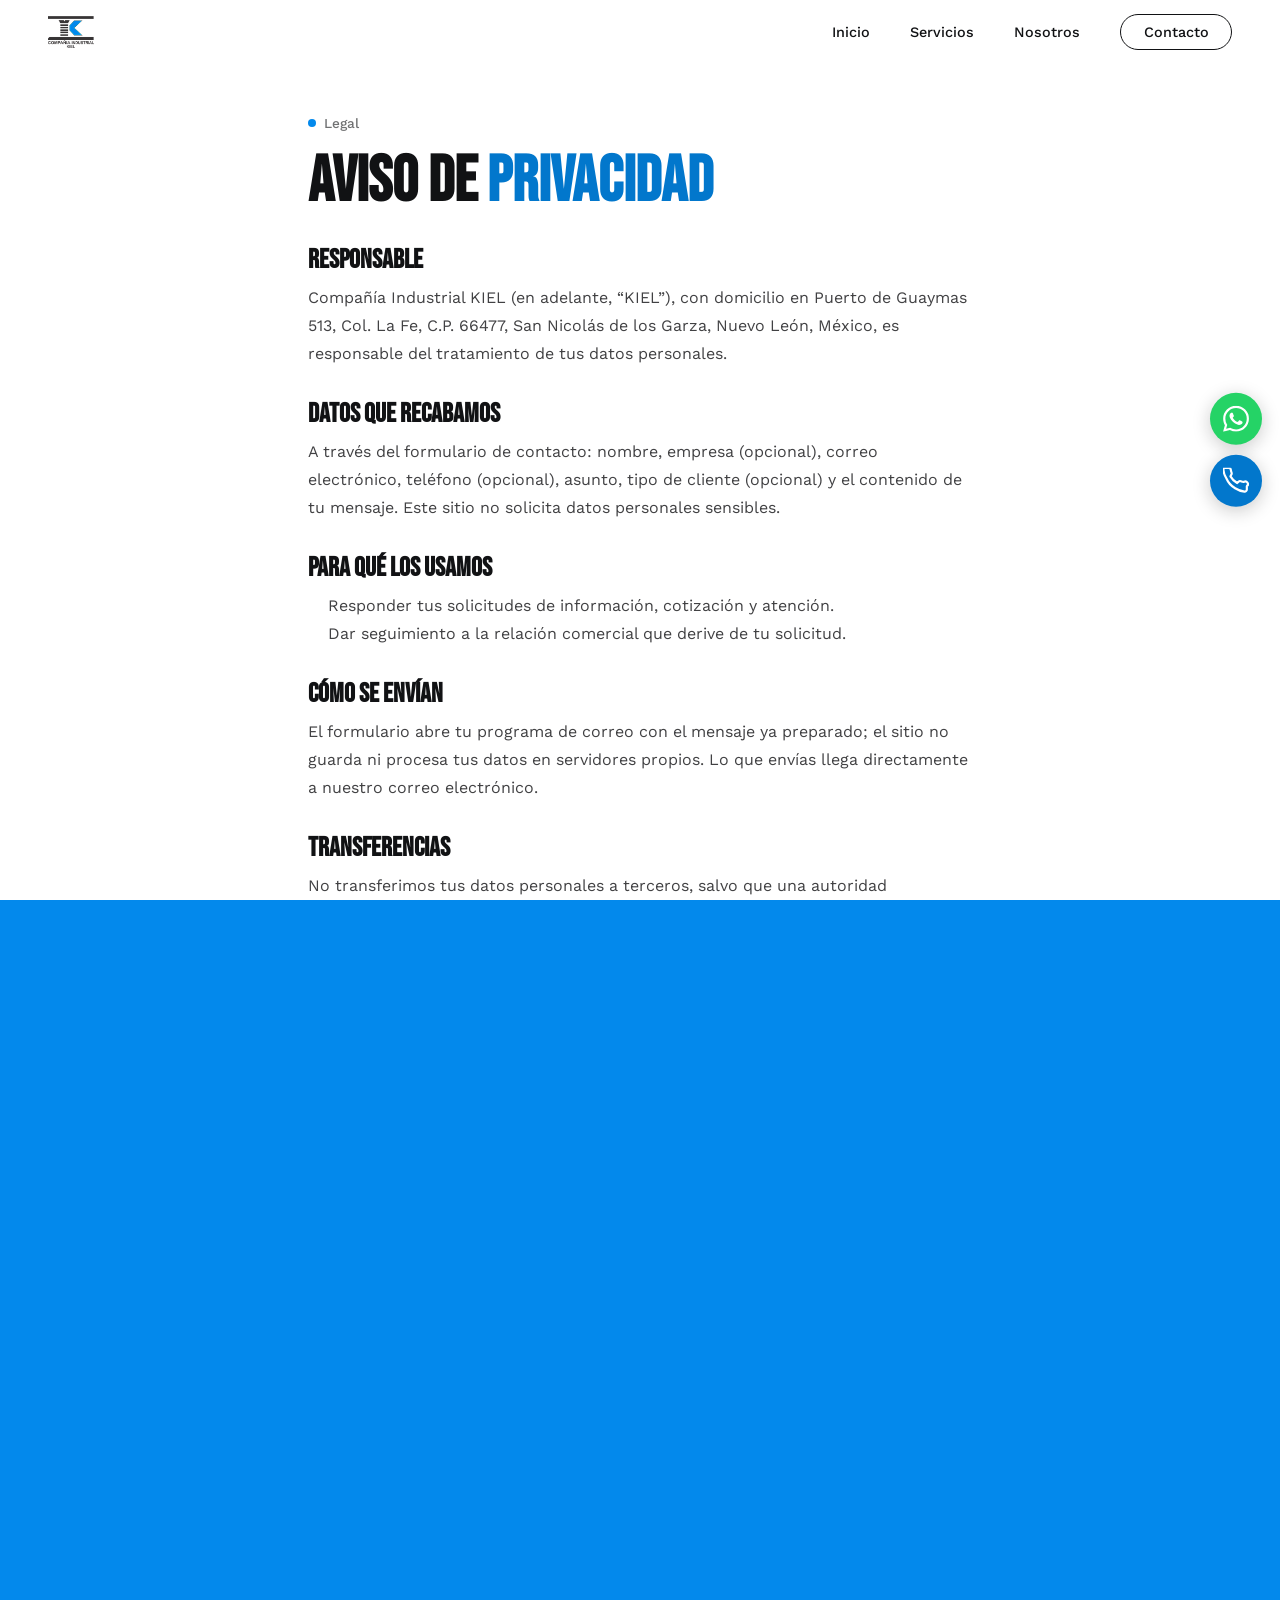
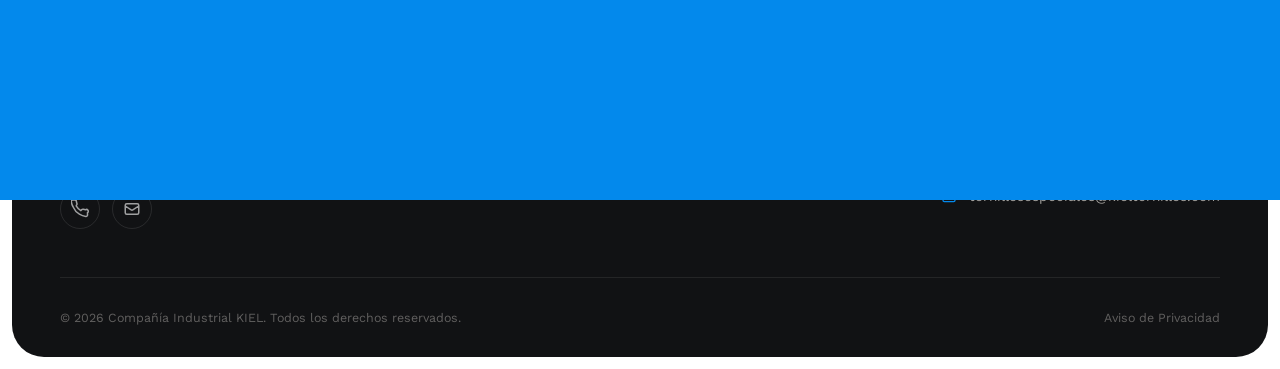
==== commit 6cbaa7fb: "Update aviso-privacidad.html" ====
--- a/aviso-privacidad.html
+++ b/aviso-privacidad.html
@@ -303,4 +303,4 @@
   </script>
 </body>
 
-</html>+</html>
